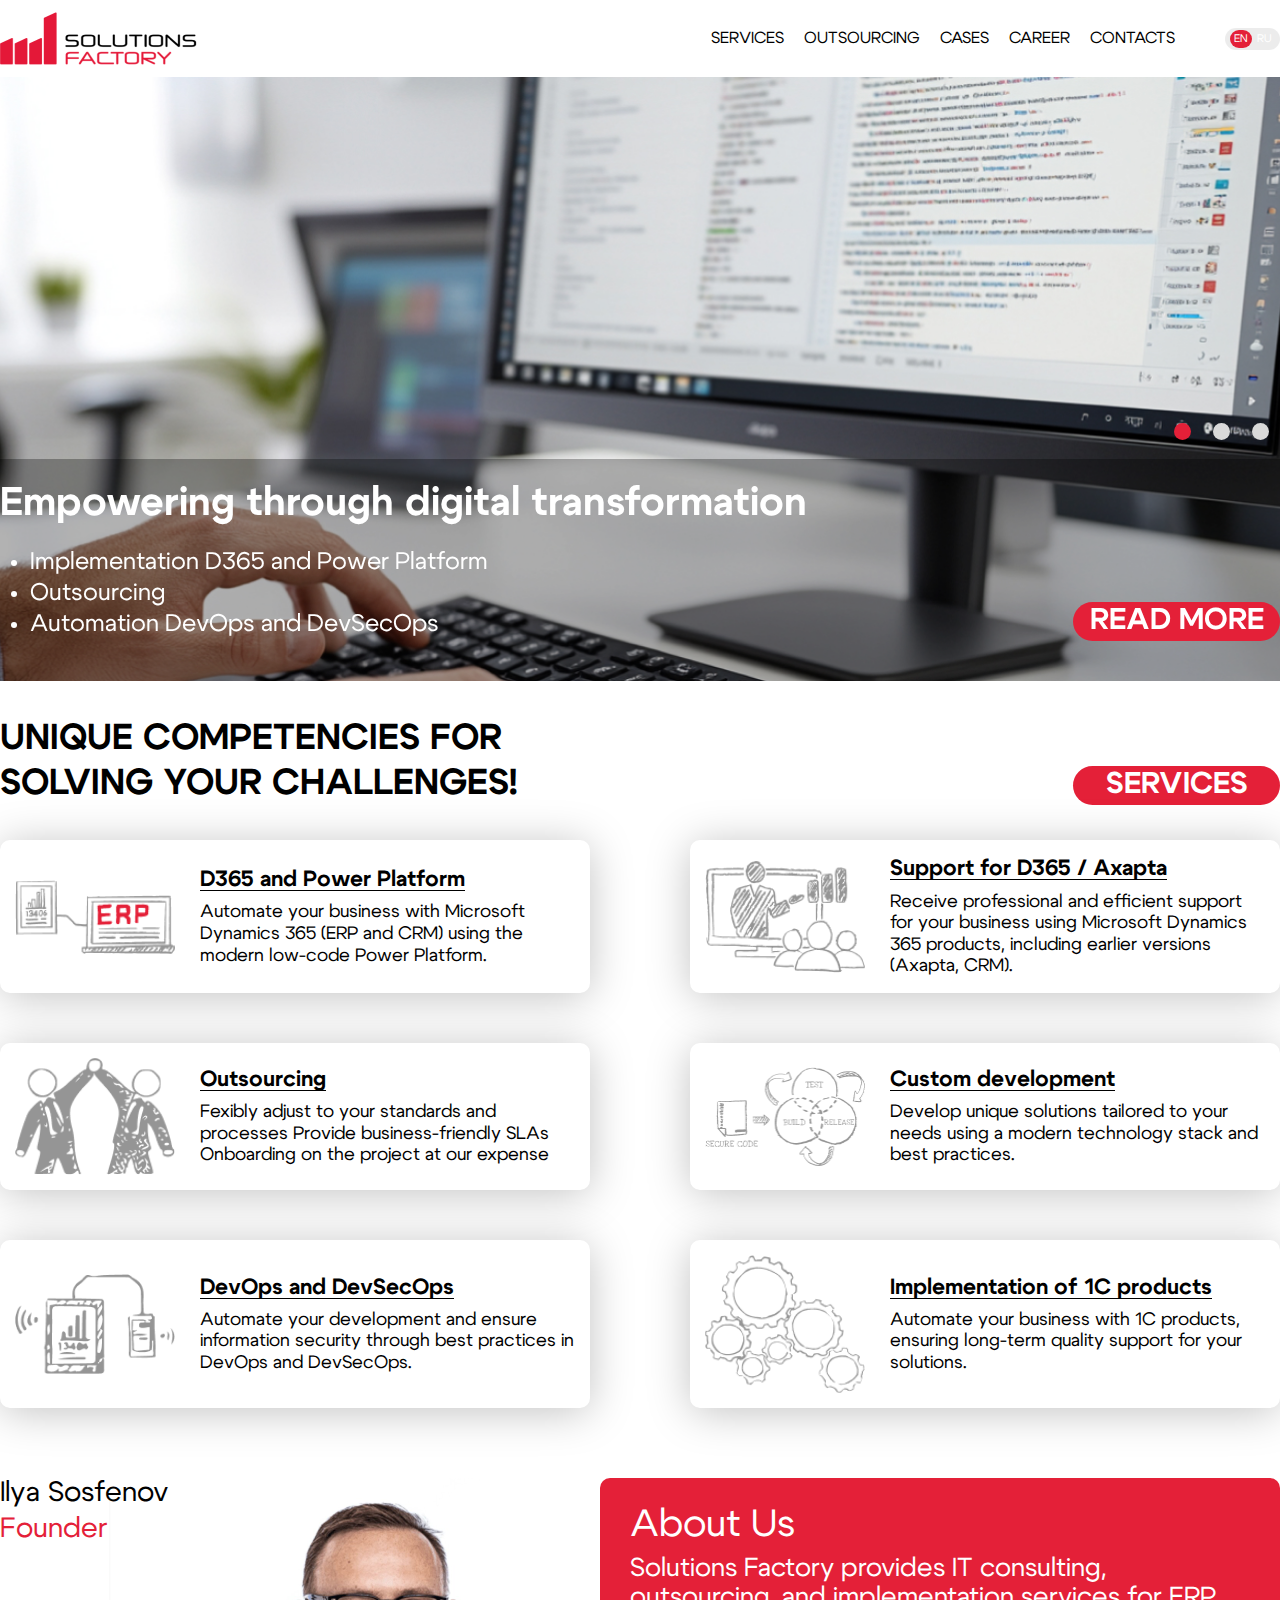
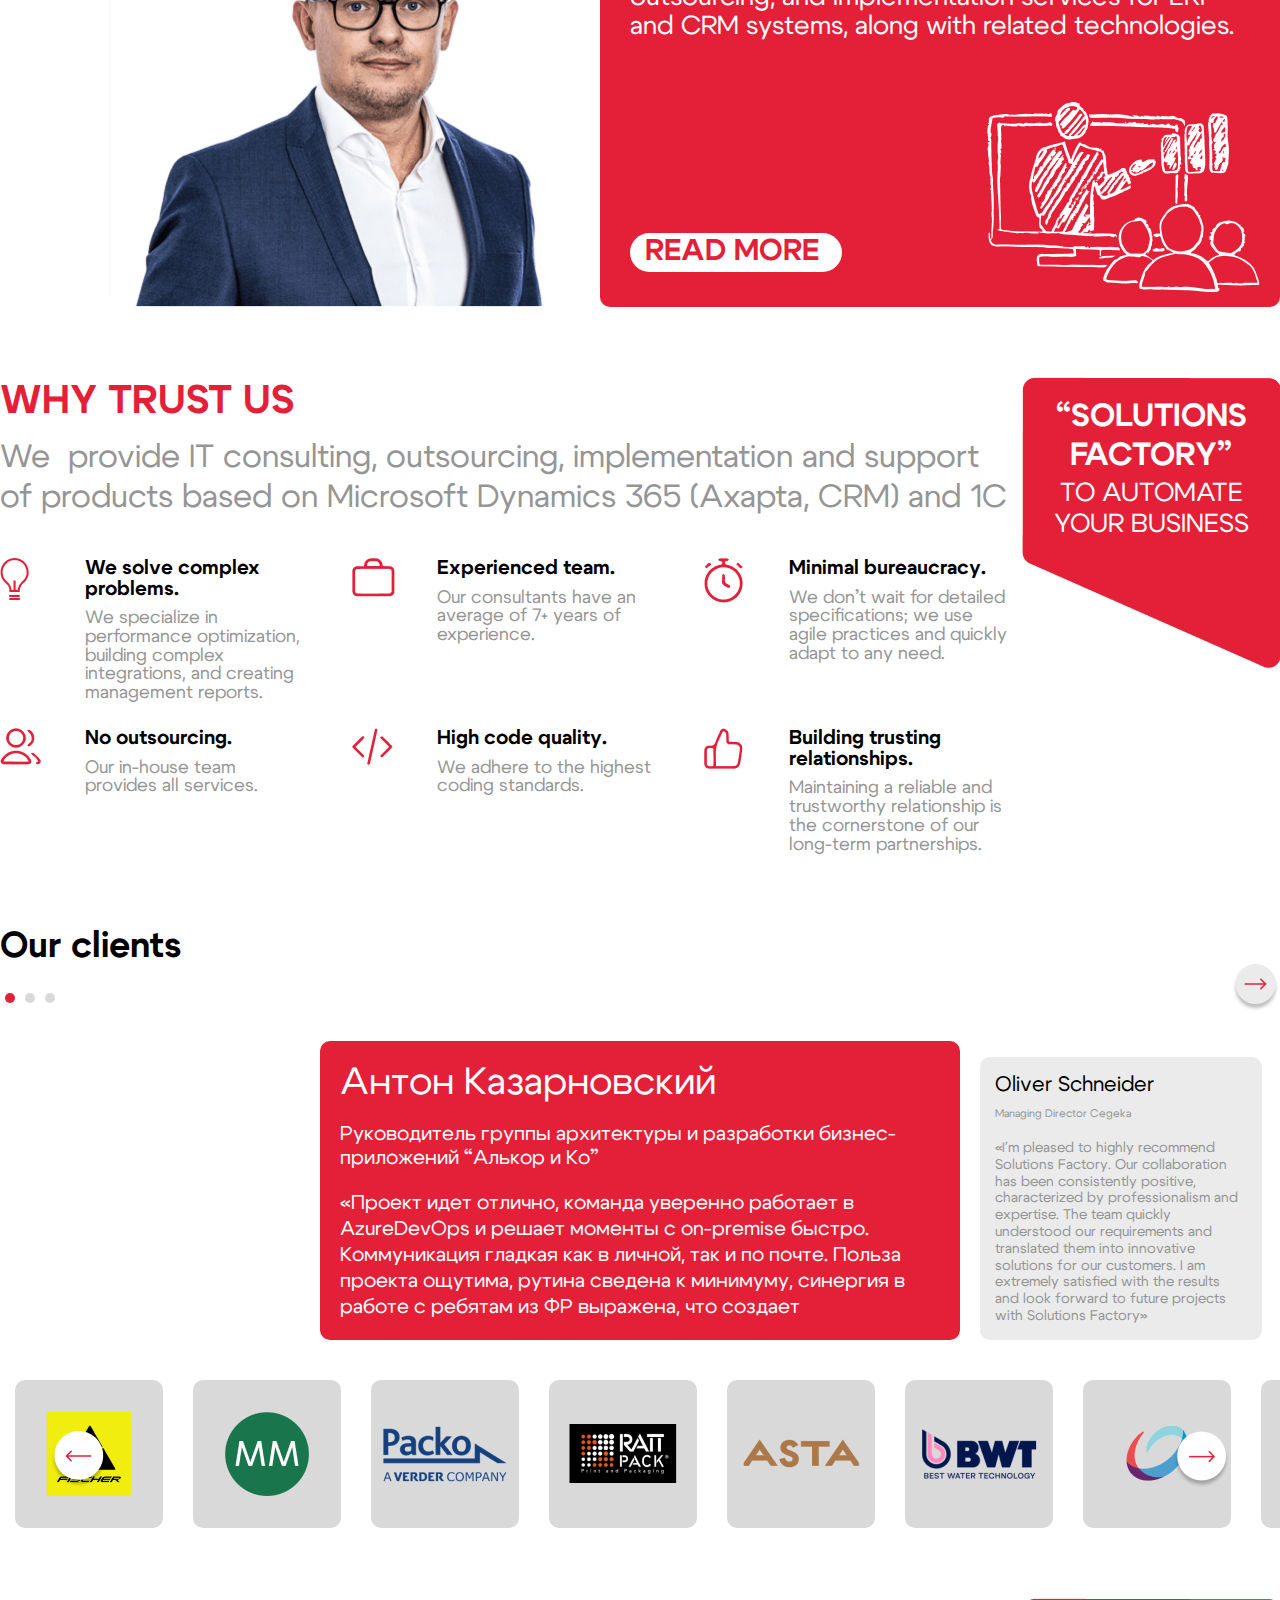
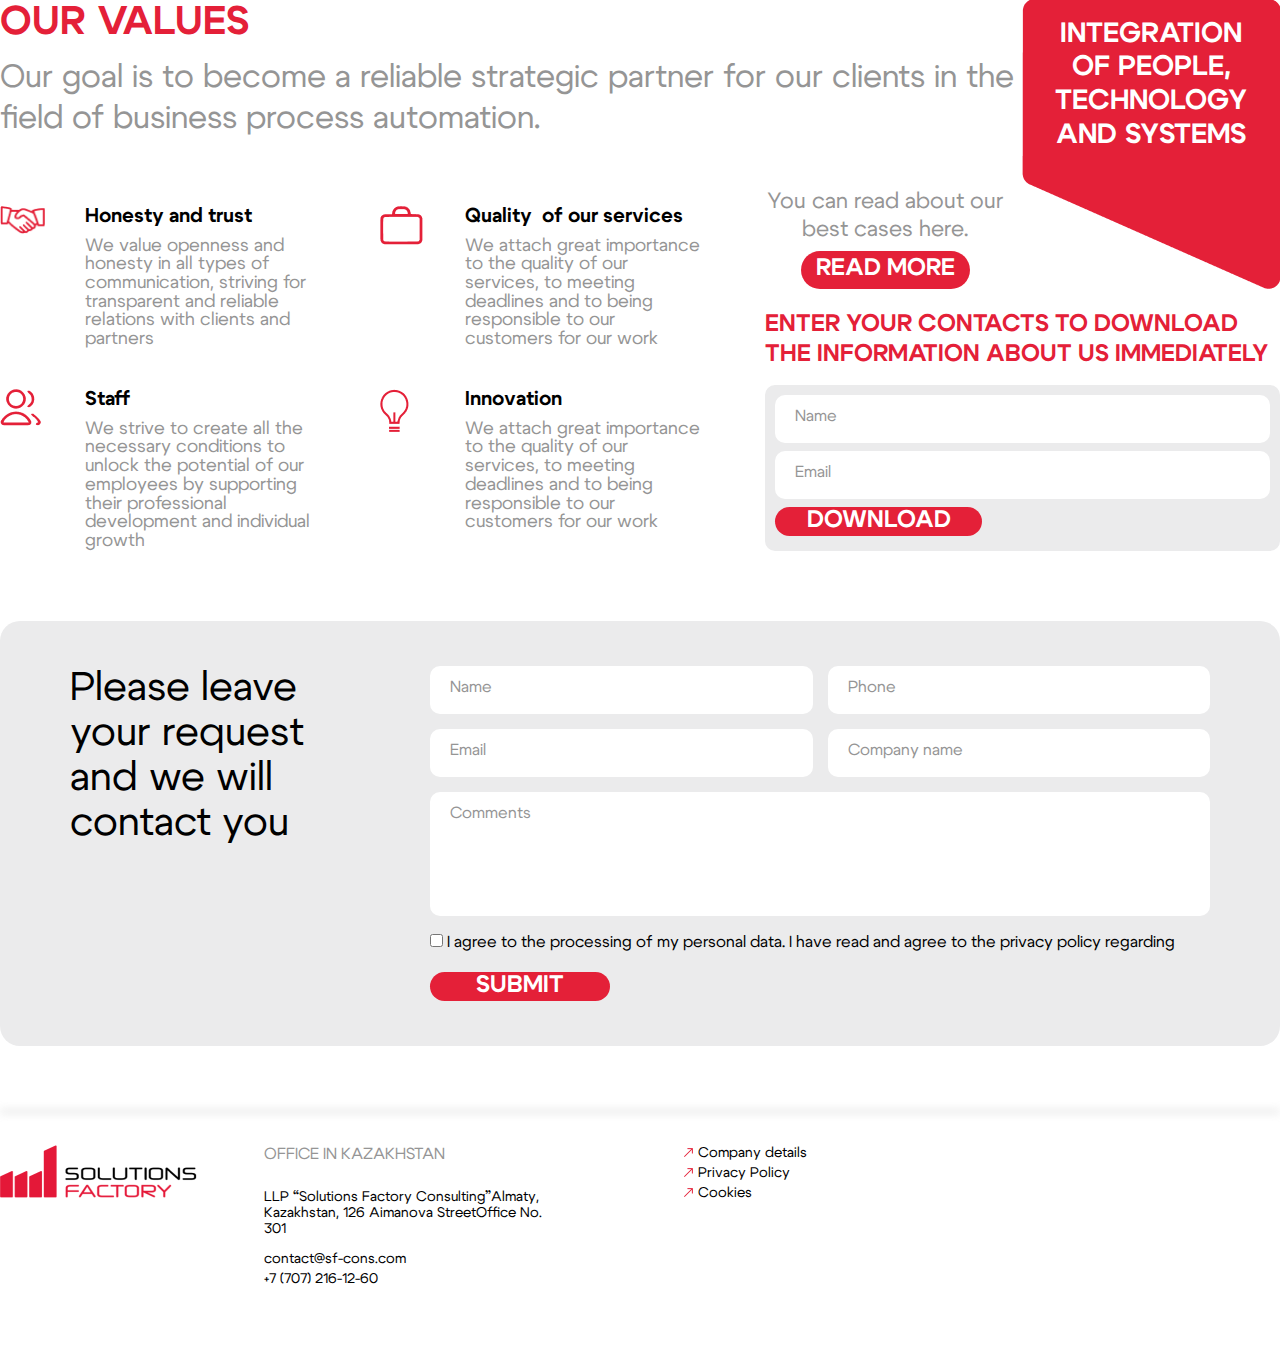
==== index.html @ 91780526 "desktop" ====
<!DOCTYPE html>
<html lang="en">
<head>
  <meta charset="UTF-8">
  <meta name="viewport" content="width=device-width, initial-scale=1.0">
  <link href="./assets/libs/swiper/swiper-bundle.min.css" rel="stylesheet">
  <link href="./assets/css/style.css" rel="stylesheet">
  <title>Solutions Factory</title>
</head>
<body>
  <header class="header">
    <div class="header__container container">
      <a href="index.html" class="header__logo">
        <img src="./assets/img/logo.png" alt="">
      </a>
      <div class="header__nav">
        <a href="services.html" class="header__nav-item">services</a>
        <a href="#" class="header__nav-item">outsourcing</a>
        <a href="cases.html" class="header__nav-item">cases</a>
        <a href="career.html" class="header__nav-item">career</a>
        <a href="contacts.html" class="header__nav-item">contacts</a>
        <div class="header__switcher">
          <a href="#" class="header__switcher-item header__switcher-item--active">en</a>
          <a href="#" class="header__switcher-item">ru</a>
        </div>
      </div>
    </div>
  </header>
  <main>
    <section class="hero">
      <div class="hero__dots-container container">
        <div class="hero__dots"></div>
      </div>
      <div class="hero__container">
        <div class="container">
          <div class="hero__slider">
            <div class="swiper-wrapper">
              <div class="hero__slide swiper-slide">
                <div class="hero__title">Empowering through digital transformation</div>
                <ul>
                  <li>Implementation D365 and Power Platform </li>
                  <li>Outsourcing</li>
                  <li>Automation DevOps and DevSecOps</li>
                </ul>
              </div>
              <div class="hero__slide swiper-slide">
                <div class="hero__title">Lorem ipsum dolor sit amet consectetur adipisicing elit. Harum, nostrum.</div>
                <ul>
                  <li>Lorem, ipsum.</li>
                  <li>Lorem, ipsum dolor.</li>
                </ul>
              </div>
              <div class="hero__slide swiper-slide">
                <div class="hero__title">Lorem ipsum dolor.</div>
                <ul>
                  <li>Lorem, ipsum.</li>
                  <li>Lorem, ipsum dolor.</li>
                </ul>
              </div>
            </div>
          </div>
          <a href="#" class="hero__btn btn">read more</a>
        </div>
      </div>
    </section>
    <section class="services-block container block">
      <div class="block-header">
        <h2 class="title">
          Unique competencies for <br>
          solving your challenges!
        </h2>
        <a href="#" class="services-btn btn">services</a>
      </div>
      <div class="services-items">
        <div class="services-item">
          <img src="./assets/img/s-1.png" alt="">
          <div class="services-item__group">
            <a href="#" class="services-item__link">D365 and Power Platform</a>
            <div class="services-item__desc">
              Automate your business with Microsoft Dynamics 365 (ERP and CRM) using the modern low-code Power Platform.
            </div>
          </div>
        </div>
        <div class="services-item">
          <img src="./assets/img/s-2.png" alt="">
          <div class="services-item__group">
            <a href="#" class="services-item__link">Support for D365 / Axapta</a>
            <div class="services-item__desc">
              Receive professional and efficient support for your business using Microsoft Dynamics 365 products,
              including earlier versions (Axapta, CRM).
            </div>
          </div>
        </div>
        <div class="services-item">
          <img src="./assets/img/s-3.png" alt="">
          <div class="services-item__group">
            <a href="#" class="services-item__link">Outsourcing</a>
            <div class="services-item__desc">
              Fexibly adjust to your standards and processes
              Provide business-friendly SLAs
              Onboarding on the project at our expense
            </div>
          </div>
        </div>
        <div class="services-item">
          <img src="./assets/img/s-4.png" alt="">
          <div class="services-item__group">
            <a href="#" class="services-item__link">Custom development</a>
            <div class="services-item__desc">
              Develop unique solutions tailored to your needs using a modern technology stack and best practices.
            </div>
          </div>
        </div>
        <div class="services-item">
          <img src="./assets/img/s-5.png" alt="">
          <div class="services-item__group">
            <a href="#" class="services-item__link">DevOps and DevSecOps</a>
            <div class="services-item__desc">
              Automate your development and ensure information security through best practices in DevOps and DevSecOps.
            </div>
          </div>
        </div>
        <div class="services-item">
          <img src="./assets/img/s-6.png" alt="">
          <div class="services-item__group">
            <a href="#" class="services-item__link">Implementation of 1C products</a>
            <div class="services-item__desc">
              Automate your business with 1C products, ensuring long-term quality support for your solutions.
            </div>
          </div>
        </div>
      </div>
    </section>
    <section class="about container block">
      <div class="about__founder">
        <div class="about__founder-info">
          <div class="about__founder-name">Ilya Sosfenov</div>
          <div class="about__founder-desc">Founder</div>
        </div>
        <img src="./assets/img/founder.png" alt="">
        <div class="about__founder-quote">
          "Our company is a place where we value the uniqueness of each employee and strive to create the most
          comfortable
          conditions for unlocking their potential. Our pursuit of excellence and innovation is the passion which
          inspires
          us every day."
        </div>
      </div>
      <div class="about__info">
        <div class="about__info-title">About Us</div>
        <div class="about__info-desc">
          Solutions Factory provides IT consulting, outsourcing, and implementation services for ERP and CRM systems,
          along with related technologies.
        </div>
        <div class="about__info-img-holder">
          <img src="./assets/img/about-icon.png" alt="">
        </div>
        <a href="#" class="about__btn btn btn--reverse">READ MORE </a>
      </div>
    </section>
    <section class="trust block container">
      <div class="trust__info">
        <h2 class="title">Why trust us</h2>
        <div class="desc">
          We  provide IT consulting, outsourcing, implementation and support of products based on Microsoft Dynamics 365
          (Axapta, CRM) and 1C
        </div>
        <div class="trust__items">
          <div class="trust__item">
            <div class="trust__item-img-holder">
              <img src="./assets/img/t-1.png" alt="">
            </div>
            <div class="trust__item-info">
              <div class="trust__item-title">We solve complex problems. </div>
              <div class="trust__item-desc">
                We specialize in performance optimization, building complex integrations, and creating management
                reports.
              </div>
            </div>
          </div>
          <div class="trust__item">
            <div class="trust__item-img-holder">
              <img src="./assets/img/t-2.png" alt="">
            </div>
            <div class="trust__item-info">
              <div class="trust__item-title">Experienced team.  </div>
              <div class="trust__item-desc">
                Our consultants have an average of 7+ years of experience.
              </div>
            </div>
          </div>
          <div class="trust__item">
            <div class="trust__item-img-holder">
              <img src="./assets/img/t-3.png" alt="">
            </div>
            <div class="trust__item-info">
              <div class="trust__item-title">Minimal bureaucracy.</div>
              <div class="trust__item-desc">
                We don’t wait for detailed specifications; we use agile practices and quickly adapt to any need.
              </div>
            </div>
          </div>
          <div class="trust__item">
            <div class="trust__item-img-holder">
              <img src="./assets/img/t-4.png" alt="">
            </div>
            <div class="trust__item-info">
              <div class="trust__item-title">No outsourcing. </div>
              <div class="trust__item-desc">
                Our in-house team provides all services.
              </div>
            </div>
          </div>
          <div class="trust__item">
            <div class="trust__item-img-holder">
              <img src="./assets/img/t-5.png" alt="">
            </div>
            <div class="trust__item-info">
              <div class="trust__item-title">High code quality. </div>
              <div class="trust__item-desc">
                We adhere to the highest coding standards.
              </div>
            </div>
          </div>
          <div class="trust__item">
            <div class="trust__item-img-holder">
              <img src="./assets/img/t-6.png" alt="">
            </div>
            <div class="trust__item-info">
              <div class="trust__item-title">Building trusting relationships.</div>
              <div class="trust__item-desc">
                Maintaining a reliable and trustworthy relationship is the cornerstone of our long-term partnerships.
              </div>
            </div>
          </div>
        </div>
      </div>
      <div class="title-label">
        <div class="title-label__title">
          “solutions <br> factory”
        </div>
        <div class="title-label__desc">
          to automate <br> your business
        </div>
      </div>
    </section>
    <section class="our-clients block">
      <div class="container">
        <div class="h2 title">Our clients</div>
        <div class="reviews__arrows reviews__arrows--reviews">
          <div class="reviews__arrow reviews__arrow--left"><img src="./assets/img/left.png" alt=""></div>
          <div class="reviews__arrow reviews__arrow--right"><img src="./assets/img/right.png" alt=""></div>
        </div>
        <div class="reviews__dots"></div>
        <div class="reviews">
          <div class="swiper-wrapper">
            <div class="reviews__slide swiper-slide">
              <div class="reviews__name">Антон Казарновский</div>
              <div class="reviews__post">
                Руководитель группы архитектуры и
                разработки бизнес-приложений
                “Алькор и Ко”
              </div>
              <div class="reviews__desc">
                «Проект идет отлично, команда уверенно работает в AzureDevOps и решает моменты с on-premise быстро.
                Коммуникация гладкая как в личной, так и по почте. Польза проекта ощутима, рутина сведена к минимуму,
                синергия в работе с ребятам из ФР выражена, что создает
              </div>
            </div>
            <div class="reviews__slide swiper-slide">
              <div class="reviews__name">Oliver Schneider</div>
              <div class="reviews__post">
                Managing Director Cegeka
              </div>
              <div class="reviews__desc">
                «I'm pleased to highly recommend Solutions Factory. Our collaboration has been consistently positive,
                characterized by professionalism and expertise. The team quickly understood our requirements and
                translated
                them into innovative solutions for our customers. I am extremely satisfied with the results and look
                forward
                to future projects with Solutions Factory»
              </div>
            </div>
            <div class="reviews__slide swiper-slide">
              <div class="reviews__name">Isfried Janetschek</div>
              <div class="reviews__post">
                CEO Mesify
              </div>
              <div class="reviews__desc">
                «We chose SF for our D365 project due to their excellent past performance. The team provided reliable,
                flexible, and skilled support, delivering solid solutions. We plan to continue our collaboration and
                highly
                recommend SF to others.»
              </div>
            </div>
          </div>
        </div>
      </div>
      <div class="logo-slides">
        <a href="#" class="logo-left"><img src="./assets/img/left-w.png" alt=""></a>
        <a href="#" class="logo-right"><img src="./assets/img/right-w.png" alt=""></a>
        <div class="swiper-wrapper">
          <div class="logo-slide swiper-slide">
            <img src="./assets/img/l-1.png" alt="">
          </div>
          <div class="logo-slide swiper-slide">
            <img src="./assets/img/l-2.png" alt="">
          </div>
          <div class="logo-slide swiper-slide">
            <img src="./assets/img/l-3.png" alt="">
          </div>
          <div class="logo-slide swiper-slide">
            <img src="./assets/img/l-4.png" alt="">
          </div>
          <div class="logo-slide swiper-slide">
            <img src="./assets/img/l-5.png" alt="">
          </div>
          <div class="logo-slide swiper-slide">
            <img src="./assets/img/l-6.png" alt="">
          </div>
          <div class="logo-slide swiper-slide">
            <img src="./assets/img/l-7.png" alt="">
          </div>
          <div class="logo-slide swiper-slide">
            <img src="./assets/img/l-1.png" alt="">
          </div>
          <div class="logo-slide swiper-slide">
            <img src="./assets/img/l-2.png" alt="">
          </div>
          <div class="logo-slide swiper-slide">
            <img src="./assets/img/l-3.png" alt="">
          </div>
          <div class="logo-slide swiper-slide">
            <img src="./assets/img/l-4.png" alt="">
          </div>
          <div class="logo-slide swiper-slide">
            <img src="./assets/img/l-5.png" alt="">
          </div>
          <div class="logo-slide swiper-slide">
            <img src="./assets/img/l-6.png" alt="">
          </div>
          <div class="logo-slide swiper-slide">
            <img src="./assets/img/l-7.png" alt="">
          </div>
        </div>
      </div>
    </section>
    <section class="values block container">
      <div class="title-label">
        <div class="title-label__title">
          Integration <br> of People, <br> Technology <br> and Systems
        </div>

      </div>
      <h2 class="title">Our values</h2>
      <div class="desc">
        Our goal is to become a reliable strategic partner for our clients in the field of business process automation.
      </div>
      <div class="values__container">
        <div class="values__items">
          <div class="values__item">
            <div class="values__item-img-holder">
              <img src="./assets/img/v-1.png" alt="">
            </div>
            <div class="values__item-info">
              <div class="values__item-title">Honesty and trust</div>
              <div class="values__item-desc">
                We value openness and honesty in all types of communication, striving for transparent and reliable
                relations
                with clients and partners
              </div>
            </div>
          </div>
          <div class="values__item">
            <div class="values__item-img-holder">
              <img src="./assets/img/v-2.png" alt="">
            </div>
            <div class="values__item-info">
              <div class="values__item-title">Quality  of our services</div>
              <div class="values__item-desc">
                We attach great importance to the quality of our services, to meeting deadlines and to being responsible
                to
                our customers for our work
              </div>
            </div>
          </div>
          <div class="values__item">
            <div class="values__item-img-holder">
              <img src="./assets/img/v-3.png" alt="">
            </div>
            <div class="values__item-info">
              <div class="values__item-title">Staff</div>
              <div class="values__item-desc">
                We strive to create all the necessary conditions to unlock the potential of our employees by supporting
                their professional development and individual growth
              </div>
            </div>
          </div>
          <div class="values__item">
            <div class="values__item-img-holder">
              <img src="./assets/img/v-4.png" alt="">
            </div>
            <div class="values__item-info">
              <div class="values__item-title">Innovation</div>
              <div class="values__item-desc">
                We attach great importance to the quality of our services, to meeting deadlines and to being responsible
                to
                our customers for our work
              </div>
            </div>
          </div>
        </div>
        <form class="values__form">
          <div class="values__form-label-container">
            <div class="values__form-label">
              You can read about
              our best cases here.
            </div>
            <a href="#" class="values__form-btn btn">read more</a>
          </div>
          <div class="values__form-title">
            Enter your contacts to download the information about us immediately
          </div>
          <div class="values__form-container">
            <div class="input-group">
              <input type="text" placeholder="Name">
            </div>
            <div class="input-group">
              <input type="text" placeholder="Email">
            </div>
            <input type="submit" value="download" class="values__form-submit btn">
          </div>
        </form>
      </div>
    </section>
    <section class="request block container">
      <div class="request__container">
        <h2 class="title">
          Please leave your request and we will contact you
        </h2>
        <form class="request__form">
          <div class="row">
            <div class="input-group">
              <input type="text" placeholder="Name">
            </div>
            <div class="input-group">
              <input type="text" placeholder="Phone">
            </div>
          </div>
          <div class="row">
            <div class="input-group">
              <input type="text" placeholder="Email">
            </div>
            <div class="input-group">
              <input type="text" placeholder="Company name">
            </div>
          </div>
          <textarea placeholder="Comments"></textarea>
          <div class="input-check">
            <input type="checkbox" id="agree" name="agree" />
            <label for="agree">
              I agree to the processing of my personal data. I have read and agree to the privacy policy regarding
            </label>
          </div>
          <input type="submit" class="request__form-submit btn" value="submit">
        </form>
      </div>
    </section>
  </main>
  <footer class="footer">
    <div class="footer__line"></div>
    <div class="footer__container container">
      <a href="#" class="footer__logo"><img src="./assets/img/logo.png" alt=""></a>
      <div class="footer__group">
        <div class="footer__title">OFFICE IN KAZAKHSTAN</div>
        <div class="footer__desc">
          LLP “Solutions Factory Consulting”Almaty, Kazakhstan, 126 Aimanova StreetOffice No. 301
        </div>
        <div class="footer__info">
          <a href="mailto:contact@sf-cons.com">contact@sf-cons.com</a>
          <a href="tel:+77072161260">+7 (707) 216-12-60 </a>
        </div>
      </div>
      <div class="footer__nav">
        <a href="#">Company details</a>
        <a href="#">Privacy Policy</a>
        <a href="#">Cookies</a>
      </div>
    </div>
  </footer>

  <script src="./assets/libs/jquery-3.7.1.min.js"></script>
  <script src="./assets/libs/swiper/swiper-bundle.min.js"></script>
  <script src="./index.js"></script>
</body>
</html>
---- assets/css/style.css ----
@font-face {
  font-family: "Cygre";
  src: url("../fonts/Cygre-Regular.ttf") format("truetype");
  font-weight: 400;
}
@font-face {
  font-family: "Cygre";
  src: url("../fonts/Cygre-Bold.ttf") format("truetype");
  font-weight: 600;
}
/* Reset and base styles  */
* {
  padding: 0px;
  margin: 0px;
  border: none;
}

*,
*::before,
*::after {
  box-sizing: border-box;
}

/* Links */
a,
a:link,
a:visited {
  text-decoration: none;
}

a:hover {
  text-decoration: none;
}

/* Common */
h1,
h2,
h3,
h4,
h5,
h6,
p {
  font-size: inherit;
  font-weight: inherit;
}

ul,
ul li {
  list-style: none;
}

img {
  vertical-align: top;
}

img,
svg {
  max-width: 100%;
  height: auto;
}

/* Form */
input,
textarea,
button,
select {
  font-family: inherit;
  font-size: inherit;
  color: inherit;
  background-color: transparent;
}

input[type=number]::-webkit-inner-spin-button,
input[type=number]::-webkit-outer-spin-button {
  -webkit-appearance: none;
  margin: 0;
}

input::-ms-clear {
  display: none;
}

button,
input[type=submit] {
  display: inline-block;
  box-shadow: none;
  cursor: pointer;
}

input:focus,
input:active,
button:focus,
button:active {
  outline: none;
}

button::-moz-focus-inner {
  padding: 0;
  border: 0;
}

.container {
  max-width: 1324px;
  width: 100%;
  margin: 0 auto;
}

body {
  overflow-x: hidden;
  font-family: "Cygre", sans-serif;
  font-weight: 400;
  font-style: normal;
  font-weight: normal;
  color: #000;
  font-size: 16px;
  background: #fff;
  line-height: 1.2;
}

.header {
  position: fixed;
  z-index: 99;
  width: 100%;
  left: 0;
  top: 0;
  padding: 12px 0;
  background: #fff;
}
.header__container {
  display: flex;
  align-items: center;
  justify-content: space-between;
  gap: 30px;
}
.header__nav {
  display: flex;
  align-items: center;
  gap: 20px;
}
.header__nav-item {
  transition: 200ms ease all;
  color: #000;
  text-transform: uppercase;
}
.header__nav-item:hover {
  color: #e42038;
}
.header__nav-item--active {
  color: #e42038;
}
.header__switcher {
  background: rgba(217, 217, 217, 0.5);
  width: 55px;
  height: 22px;
  min-width: 55px;
  border-radius: 30px;
  padding: 2px 5px;
  display: flex;
  justify-content: space-between;
  align-items: center;
  margin-left: 30px;
}
.header__switcher-item {
  color: #fff;
  font-size: 11px;
  text-transform: uppercase;
  width: 22px;
  height: 18px;
  display: flex;
  align-items: center;
  justify-content: center;
  border-radius: 30px;
  transition: 200ms ease all;
}
.header__switcher-item--active {
  background: #e42038;
}

.hero {
  min-height: 604px;
  margin-top: 77px;
  background: url("../img/hero-img.jpg") no-repeat;
  background-position: bottom;
  background-size: cover;
  display: flex;
  flex-direction: column;
  justify-content: flex-end;
}
.hero--services {
  background: url("../img/services-hero.jpg") no-repeat;
  background-position: center;
  background-size: cover;
}
.hero--cases {
  background: url("../img/cases-hero.jpg") no-repeat;
  background-position: center;
  background-size: cover;
}
.hero--career {
  background: url("../img/career-hero.jpg") no-repeat;
  background-position: center;
  background-size: cover;
}
.hero--contacts {
  background: url("../img/contacts-hero.jpg") no-repeat;
  background-position: center;
  background-size: cover;
}
.hero__container {
  background: rgba(0, 0, 0, 0.3);
  padding: 20px 0 40px;
  color: #fff;
}
.hero__container .container {
  position: relative;
}
.hero__container .container .hero__btn {
  position: absolute;
  right: 0;
  bottom: 0;
  z-index: 2;
}
.hero__slider {
  overflow: hidden;
  color: #fff;
}
.hero__slider ul {
  line-height: 130%;
  font-size: 24px;
  padding-left: 30px;
}
.hero__slider ul li {
  list-style: disc;
}
.hero__title {
  font-size: 40px;
  font-weight: 600;
  padding-bottom: 20px;
}
.hero__dots-container {
  text-align: right;
  padding-bottom: 14px;
}
.hero__dots-container .swiper-pagination-bullet {
  width: 17px;
  height: 17px;
  opacity: 1;
  margin: 0 11px !important;
  background: #d9d9d9;
}
.hero__dots-container .swiper-pagination-bullet-active {
  background: #e42038;
}

.btn {
  display: inline-flex;
  align-items: center;
  justify-content: center;
  font-size: 30px;
  font-weight: 600;
  text-transform: uppercase;
  color: #fff;
  text-decoration: none;
  transition: 200ms ease all;
  background: #e42038;
  border-radius: 100px;
  padding: 0 15px 3px 15px;
  min-width: 207px;
}
.btn:hover {
  background: #aa2938;
}
.btn--reverse {
  background: #fff;
  color: #e42038;
}
.btn--reverse:hover {
  background: #aa2938;
  color: #fff;
}

.block {
  padding-top: 35px;
  padding-bottom: 35px;
}

.block-header {
  display: flex;
  align-items: flex-end;
  justify-content: space-between;
  gap: 30px;
}

.title {
  font-size: 36px;
  font-weight: 600;
  text-transform: uppercase;
  line-height: 124%;
}

.services-items {
  margin-top: 35px;
  display: grid;
  grid-template-columns: repeat(2, 1fr);
  grid-column-gap: 100px;
  grid-row-gap: 50px;
}

.services-item {
  display: flex;
  align-items: center;
  justify-content: space-between;
  gap: 25px;
  background: #fff;
  border-radius: 10px;
  box-shadow: 0px 4px 43.5px -1px rgba(0, 0, 0, 0.25);
  padding: 15px;
}
.services-item img {
  width: 100%;
  max-width: 160px;
}
.services-item__link {
  text-decoration: none;
  color: #000;
  font-size: 22px;
  font-weight: 600;
  transition: 200ms ease all;
  border-bottom: 1px solid #000;
}
.services-item__link:hover {
  border-color: transparent;
}
.services-item__desc {
  font-size: 18px;
  line-height: 120%;
  padding-top: 10px;
}

.about {
  display: flex;
  justify-content: space-between;
  gap: 50px;
}
.about__founder {
  position: relative;
  width: 43%;
}
.about__founder-info {
  position: absolute;
  z-index: 2;
  left: 0;
  top: 0;
}
.about__founder-name {
  font-size: 28px;
  line-height: 111%;
  padding-bottom: 4px;
}
.about__founder-desc {
  font-size: 28px;
  line-height: 111%;
  color: #e42038;
}
.about__founder img {
  display: block;
  margin: 0 0 0 auto;
}
.about__founder-quote {
  position: absolute;
  padding: 20px 20px 30px;
  max-width: 276px;
  width: 100%;
  background: #ebebec;
  border-radius: 10px;
  font-size: 20px;
  color: #959595;
  line-height: 115%;
  bottom: -20px;
  left: 0;
  transition: 400ms ease all;
  opacity: 0;
}
.about__founder:hover .about__founder-quote {
  opacity: 1;
}
.about__info {
  position: relative;
  flex: 1;
  border-radius: 10px;
  background: #e42038;
  color: #fff;
  padding: 25px 30px 15px;
}
.about__info-title {
  font-size: 38px;
  padding-bottom: 5px;
}
.about__info-desc {
  font-size: 26px;
  line-height: 111%;
}
.about__info img {
  position: absolute;
  right: 20px;
  bottom: 15px;
}
.about__btn {
  position: absolute;
  left: 30px;
  bottom: 35px;
}

.trust {
  position: relative;
}
.trust__info {
  max-width: 79%;
}
.trust .title {
  color: #e42038;
  text-transform: uppercase;
  font-weight: 600;
  font-size: 40px;
  padding-bottom: 10px;
}
.trust .desc {
  color: #959595;
  font-size: 32px;
  line-height: 126%;
}
.trust__items {
  margin-top: 40px;
  display: grid;
  grid-template-columns: repeat(3, 1fr);
  grid-column-gap: 45px;
  grid-row-gap: 25px;
}
.trust__item {
  display: flex;
  align-items: flex-start;
  gap: 40px;
}
.trust__item-img-holder {
  width: 45px;
  min-width: 45px;
}
.trust__item-title {
  font-size: 20px;
  font-weight: 600;
  padding-bottom: 10px;
  line-height: 104%;
}
.trust__item-desc {
  color: #959595;
  font-size: 18px;
  line-height: 104%;
}
.trust .title-label {
  position: absolute;
  right: 0;
  top: 35px;
}

.title-label {
  width: 258px;
  height: 296px;
  background: url("../img/label.png") no-repeat;
  padding: 20px;
  text-align: center;
  color: #fff;
  text-transform: uppercase;
}
.title-label__title {
  font-size: 32px;
  font-weight: 600;
  padding-bottom: 4px;
}
.title-label__desc {
  font-size: 26px;
}

.our-clients .container {
  position: relative;
}
.our-clients .title {
  text-transform: none;
}
.our-clients .swiper-button-disabled {
  display: none;
}

.reviews {
  overflow: hidden;
  margin-top: 33px;
  position: relative;
}
.reviews .swiper-button-disabled {
  display: none;
}
.reviews__arrows {
  display: flex;
  gap: 10px;
  align-items: center;
  position: absolute;
  right: 0;
  top: 40px;
  z-index: 2;
}
.reviews__arrow {
  cursor: pointer;
}
.reviews__dots {
  margin-top: 20px;
}
.reviews__dots .swiper-pagination-bullet {
  width: 10px;
  height: 10px;
  opacity: 1;
  margin: 0 5px !important;
  background: #d9d9d9;
}
.reviews__dots .swiper-pagination-bullet-active {
  background: #e42038;
}
.reviews__slide {
  width: 22%;
  margin: 0 10px;
  padding: 15px;
  border-radius: 10px;
  background: #ebebec;
}
.reviews__name {
  font-size: 21px;
  padding-bottom: 10px;
}
.reviews__post {
  color: #959595;
  font-size: 11px;
  padding-bottom: 20px;
}
.reviews__desc {
  font-size: 14px;
  color: #959595;
}
.reviews .swiper-slide-active {
  background: #e42038;
  padding: 20px;
  width: 50%;
}
.reviews .swiper-slide-active .reviews__name {
  color: #fff;
  font-size: 38px;
  padding-bottom: 15px;
}
.reviews .swiper-slide-active .reviews__post {
  color: #fff;
  font-size: 20px;
}
.reviews .swiper-slide-active .reviews__desc {
  font-size: 20px;
  line-height: 130%;
  color: #fff;
}
.reviews .swiper-wrapper {
  align-items: flex-end;
}

.logo-slides {
  padding-top: 40px;
  position: relative;
}
.logo-slides .logo-slide {
  width: 148px;
  height: 148px;
  margin: 0 15px;
  display: flex;
  align-items: center;
  justify-content: center;
  background: #d9d9d9;
  border-radius: 10px;
}
.logo-slides .logo-slide img {
  max-width: 100%;
}
.logo-slides .logo-left {
  position: absolute;
  z-index: 3;
  left: 50px;
  top: calc(63% - 27px);
}
.logo-slides .logo-right {
  position: absolute;
  z-index: 3;
  right: 50px;
  top: calc(63% - 27px);
}

.values {
  position: relative;
}
.values .title {
  color: #e42038;
  text-transform: uppercase;
  font-weight: 600;
  font-size: 40px;
  padding-bottom: 10px;
}
.values .desc {
  color: #959595;
  font-size: 32px;
  line-height: 126%;
  max-width: 1050px;
}
.values .title-label {
  position: absolute;
  right: 0;
  top: 35px;
}
.values .title-label__title {
  font-size: 28px;
}
.values__container {
  display: flex;
  align-items: flex-end;
  gap: 65px;
  margin-top: 50px;
}
.values__form {
  min-width: 515px;
  width: 515px;
}
.values__form-label {
  color: #959595;
  font-size: 22px;
  line-height: 126%;
}
.values__form-label-container {
  max-width: 240px;
  text-align: center;
}
.values__form-btn {
  font-size: 24px;
  min-width: auto;
  margin-top: 8px;
  padding-top: 3px;
  padding-bottom: 6px;
}
.values__form-title {
  font-size: 24px;
  text-transform: uppercase;
  color: #e42038;
  line-height: 126%;
  font-weight: 600;
  margin-top: 20px;
}
.values__form-container {
  margin-top: 15px;
  background: #ebebec;
  border-radius: 10px;
  padding: 10px 10px 15px;
}
.values__form .input-group {
  margin-bottom: 8px;
}
.values__form-submit {
  cursor: pointer;
  font-size: 24px;
}
.values__items {
  flex: 1;
  display: grid;
  grid-template-columns: repeat(2, 1fr);
  grid-column-gap: 60px;
  grid-row-gap: 40px;
}
.values__item {
  display: flex;
  align-items: flex-start;
  gap: 40px;
}
.values__item-img-holder {
  width: 45px;
  min-width: 45px;
}
.values__item-title {
  font-size: 20px;
  font-weight: 600;
  padding-bottom: 10px;
  line-height: 104%;
}
.values__item-desc {
  color: #959595;
  font-size: 18px;
  line-height: 104%;
}

.input-group input {
  width: 100%;
  font-family: "Cygre", sans-serif;
  font-weight: 400;
  background: #fff;
  font-size: 16px;
  color: #000;
  padding: 13px 20px 18px;
  border-radius: 10px;
}
.input-group input::-moz-placeholder {
  color: #959595;
  font-size: 16px;
}
.input-group input::placeholder {
  color: #959595;
  font-size: 16px;
}

.request__container {
  display: flex;
  align-items: flex-start;
  justify-content: space-between;
  padding: 45px 70px;
  background: #ebebec;
  border-radius: 20px;
  gap: 120px;
}
.request .title {
  font-size: 40px;
  text-transform: none;
  line-height: 113%;
  font-weight: 400;
  max-width: 240px;
}
.request__form {
  flex: 1;
}
.request__form .row {
  display: grid;
  grid-template-columns: repeat(2, 1fr);
  gap: 15px;
  margin-bottom: 15px;
}
.request__form textarea {
  width: 100%;
  font-family: "Cygre", sans-serif;
  font-weight: 400;
  background: #fff;
  font-size: 16px;
  color: #000;
  padding: 13px 20px 18px;
  border-radius: 10px;
  resize: none;
  min-height: 124px;
  outline: none;
}
.request__form textarea::-moz-placeholder {
  color: #959595;
  font-size: 16px;
}
.request__form textarea::placeholder {
  color: #959595;
  font-size: 16px;
}
.request__form .input-check {
  margin-top: 12px;
}
.request__form .input-check label {
  font-size: 16px;
}
.request__form-submit {
  margin-top: 20px;
  cursor: pointer;
  font-size: 24px;
  min-width: 180px;
}

.footer {
  padding-top: 30px;
  padding-bottom: 80px;
}
.footer__line {
  width: 100%;
  height: 1px;
  background: #959595;
  margin-bottom: 33px;
  filter: blur(4px);
}
.footer__container {
  display: flex;
  align-items: flex-start;
}
.footer__logo {
  margin-right: 67px;
}
.footer__group {
  max-width: 300px;
  margin-right: 120px;
}
.footer__title {
  color: #959595;
  text-transform: uppercase;
  padding-bottom: 25px;
}
.footer__desc {
  font-size: 14px;
  line-height: 115%;
}
.footer__info {
  display: flex;
  flex-direction: column;
  align-items: flex-start;
  gap: 4px;
  margin-top: 13px;
}
.footer__info a {
  font-size: 14px;
  color: #000;
  text-decoration: none;
}
.footer__nav {
  display: flex;
  flex-direction: column;
  align-items: flex-start;
  gap: 3px;
}
.footer__nav a {
  font-size: 14px;
  text-decoration: none;
  color: #000;
  display: inline-flex;
  align-items: center;
  gap: 5px;
  transition: 200ms ease all;
}
.footer__nav a:hover {
  color: #e42038;
}
.footer__nav a::before {
  content: url("../img/nav-arrow.png");
}

.cases-items {
  margin-top: 35px;
  display: grid;
  grid-template-columns: repeat(2, 1fr);
  grid-column-gap: 100px;
  grid-row-gap: 50px;
}

.cases-item {
  background: #fff;
  border-radius: 10px;
  box-shadow: 0px 4px 43.5px -1px rgba(0, 0, 0, 0.25);
  padding: 25px 30px 30px;
}
.cases-item__title {
  font-size: 32px;
  line-height: 107%;
  padding-bottom: 20px;
}
.cases-item__desc {
  color: #959595;
  line-height: 115%;
  padding-bottom: 30px;
}
.cases-item__more {
  color: #e42038;
  text-decoration: none;
  transition: 200ms ease all;
  border-bottom: 1px solid #e42038;
}
.cases-item__more:hover {
  border-color: transparent;
}

.career-feauters .title {
  color: #e42038;
  text-transform: uppercase;
  font-weight: 600;
  font-size: 40px;
  padding-bottom: 10px;
}
.career-feauters .desc {
  color: #959595;
  font-size: 32px;
  line-height: 126%;
}

.about-company__container {
  padding: 50px 40px 80px;
  background: #fff;
  border-radius: 10px;
  box-shadow: 0px 4px 43.5px -1px rgba(0, 0, 0, 0.25);
}
.about-company__container .title {
  color: #e42038;
  text-transform: none;
  font-weight: 600;
  font-size: 40px;
  padding-bottom: 50px;
  text-align: center;
}
.about-company__items {
  display: grid;
  grid-template-columns: repeat(2, 1fr);
  grid-column-gap: 50px;
  grid-row-gap: 40px;
}
.about-company__item-title {
  text-align: center;
  font-size: 40px;
  font-weight: 600;
  padding-bottom: 38px;
}
.about-company__item-desc {
  color: #959595;
  font-size: 32px;
  line-height: 107%;
}
.about-company__item--img {
  padding: 40px;
  display: flex;
  align-items: center;
  justify-content: center;
}
.about-company__item--img img {
  max-width: 100%;
}

.career-looking__header {
  display: flex;
  align-items: center;
  justify-content: space-between;
  margin-bottom: 15px;
}
.career-looking__header .title {
  text-transform: none;
  font-weight: 400;
  font-size: 40px;
}
.career-looking__header .reviews__arrows {
  position: static;
}

.career-slider {
  overflow: hidden;
  margin-top: 80px;
}

.career-slide {
  padding: 45px 50px 55px;
  border-radius: 20px;
  border: 1px solid #000;
  position: relative;
}
.career-slide__title {
  font-size: 38px;
  padding-bottom: 60px;
}
.career-slide__btn {
  font-size: 26px;
  min-width: 184px;
  position: absolute;
  z-index: 2;
  right: 50px;
  bottom: 55px;
}

.career-grid {
  display: grid;
  grid-template-columns: repeat(2, 1fr);
  grid-column-gap: 75px;
  grid-row-gap: 30px;
  padding-right: 20%;
}

.career-item__title {
  font-size: 26px;
  font-weight: 600;
  padding-bottom: 28px;
}

.career-item__desc {
  color: #959595;
  font-size: 20px;
  line-height: 107%;
}

.career-dots .swiper-pagination-bullet {
  width: 10px;
  height: 10px;
  opacity: 1;
  margin: 0 5px !important;
  background: #d9d9d9;
}
.career-dots .swiper-pagination-bullet-active {
  background: #e42038;
}

.contacts__block {
  padding: 25px 25px 32px;
  border-radius: 10px;
  background: #fff;
  box-shadow: 0px 4px 43.5px -1px rgba(0, 0, 0, 0.25);
  display: flex;
}
.contacts__group {
  width: 50%;
  display: flex;
  flex-direction: column;
  justify-content: space-between;
  gap: 30px;
}
.contacts__group:first-child {
  padding-right: 40px;
  border-right: 1px solid #000;
}
.contacts__group:last-child {
  padding-left: 40px;
}
.contacts__title {
  font-size: 32px;
  color: #959595;
  padding-bottom: 6px;
}
.contacts__desc {
  font-size: 16px;
  line-height: 107%;
}
.contacts__address {
  font-size: 30px;
  line-height: 107%;
  max-width: 440px;
}
.contacts__footer {
  display: flex;
  align-items: flex-end;
  justify-content: space-around;
  gap: 30px;
}
.contacts__footer-group {
  display: flex;
  flex-direction: column;
  align-items: flex-end;
  gap: 4px;
}
.contacts__footer-group a {
  color: #000;
  text-decoration: none;
  font-size: 28px;
}
.contacts__btn {
  font-size: 24px;
  padding-top: 6px;
  padding-bottom: 10px;
}/*# sourceMappingURL=style.css.map */
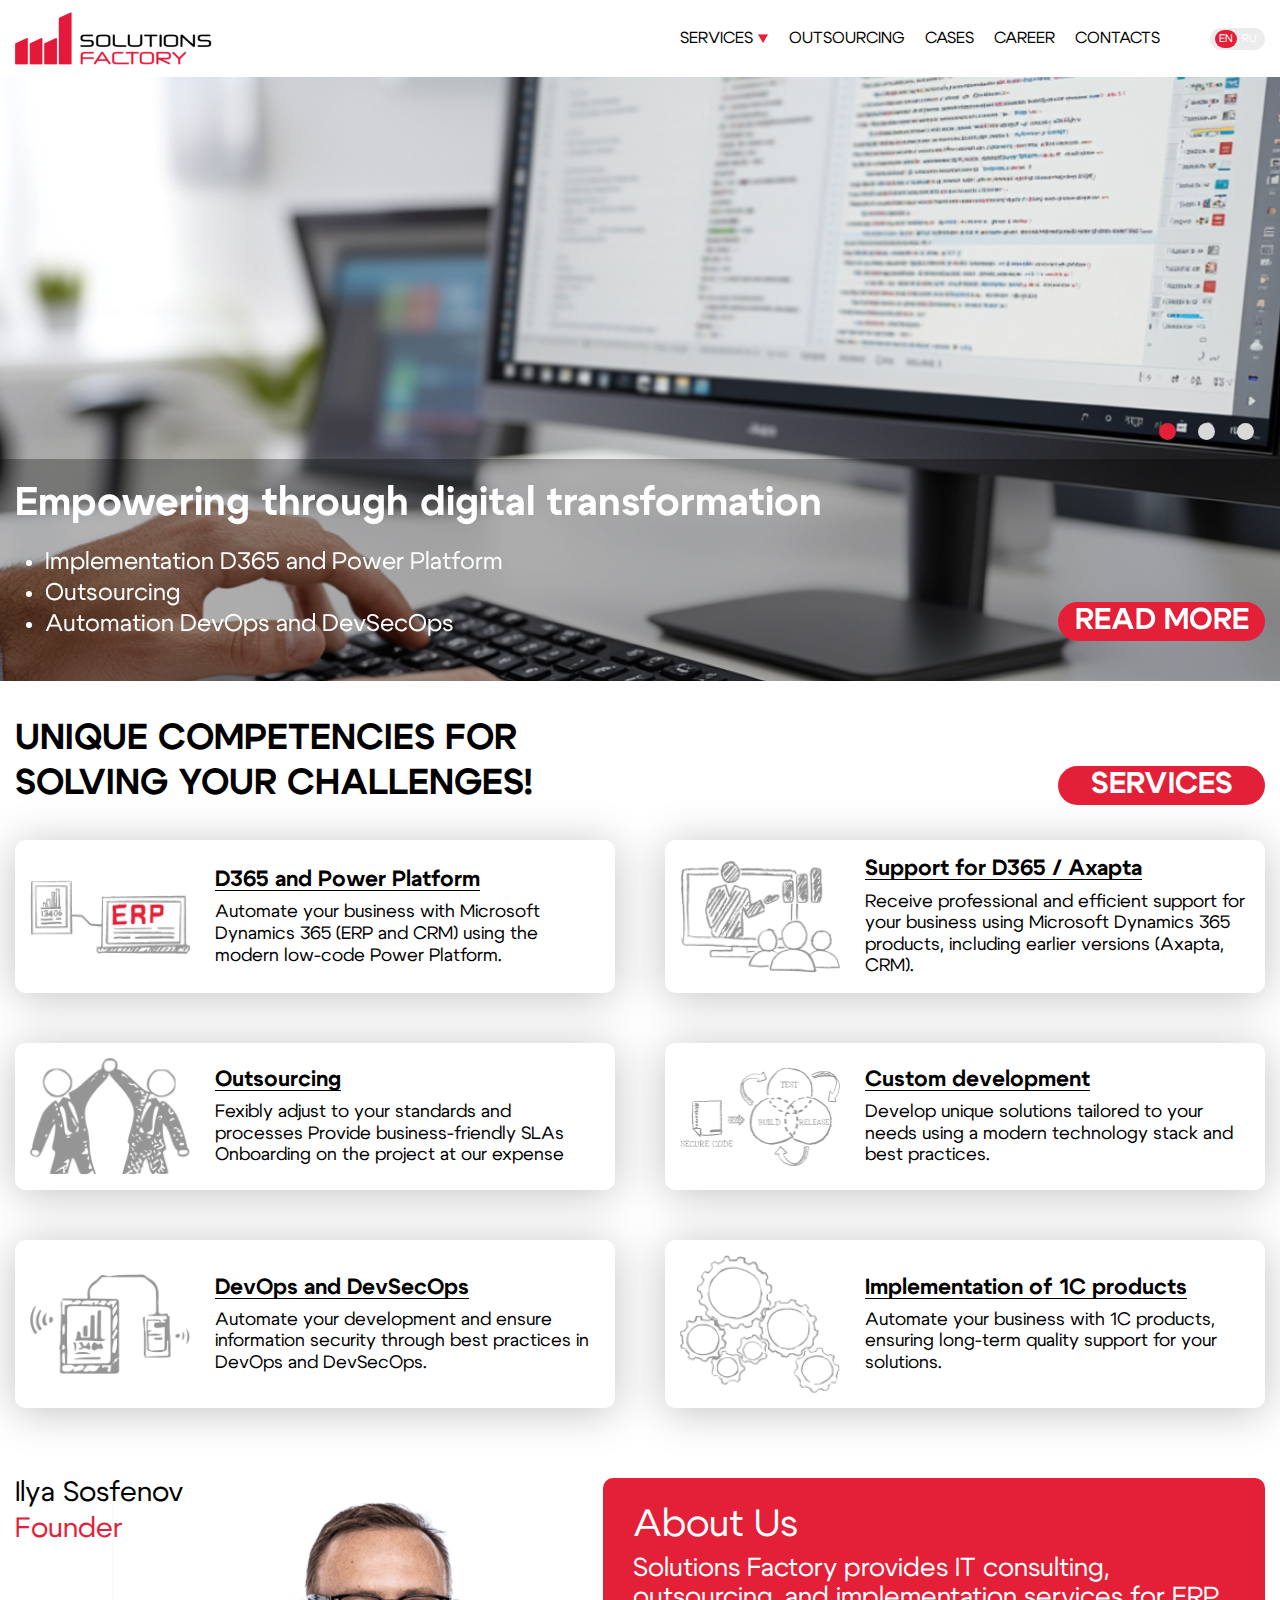
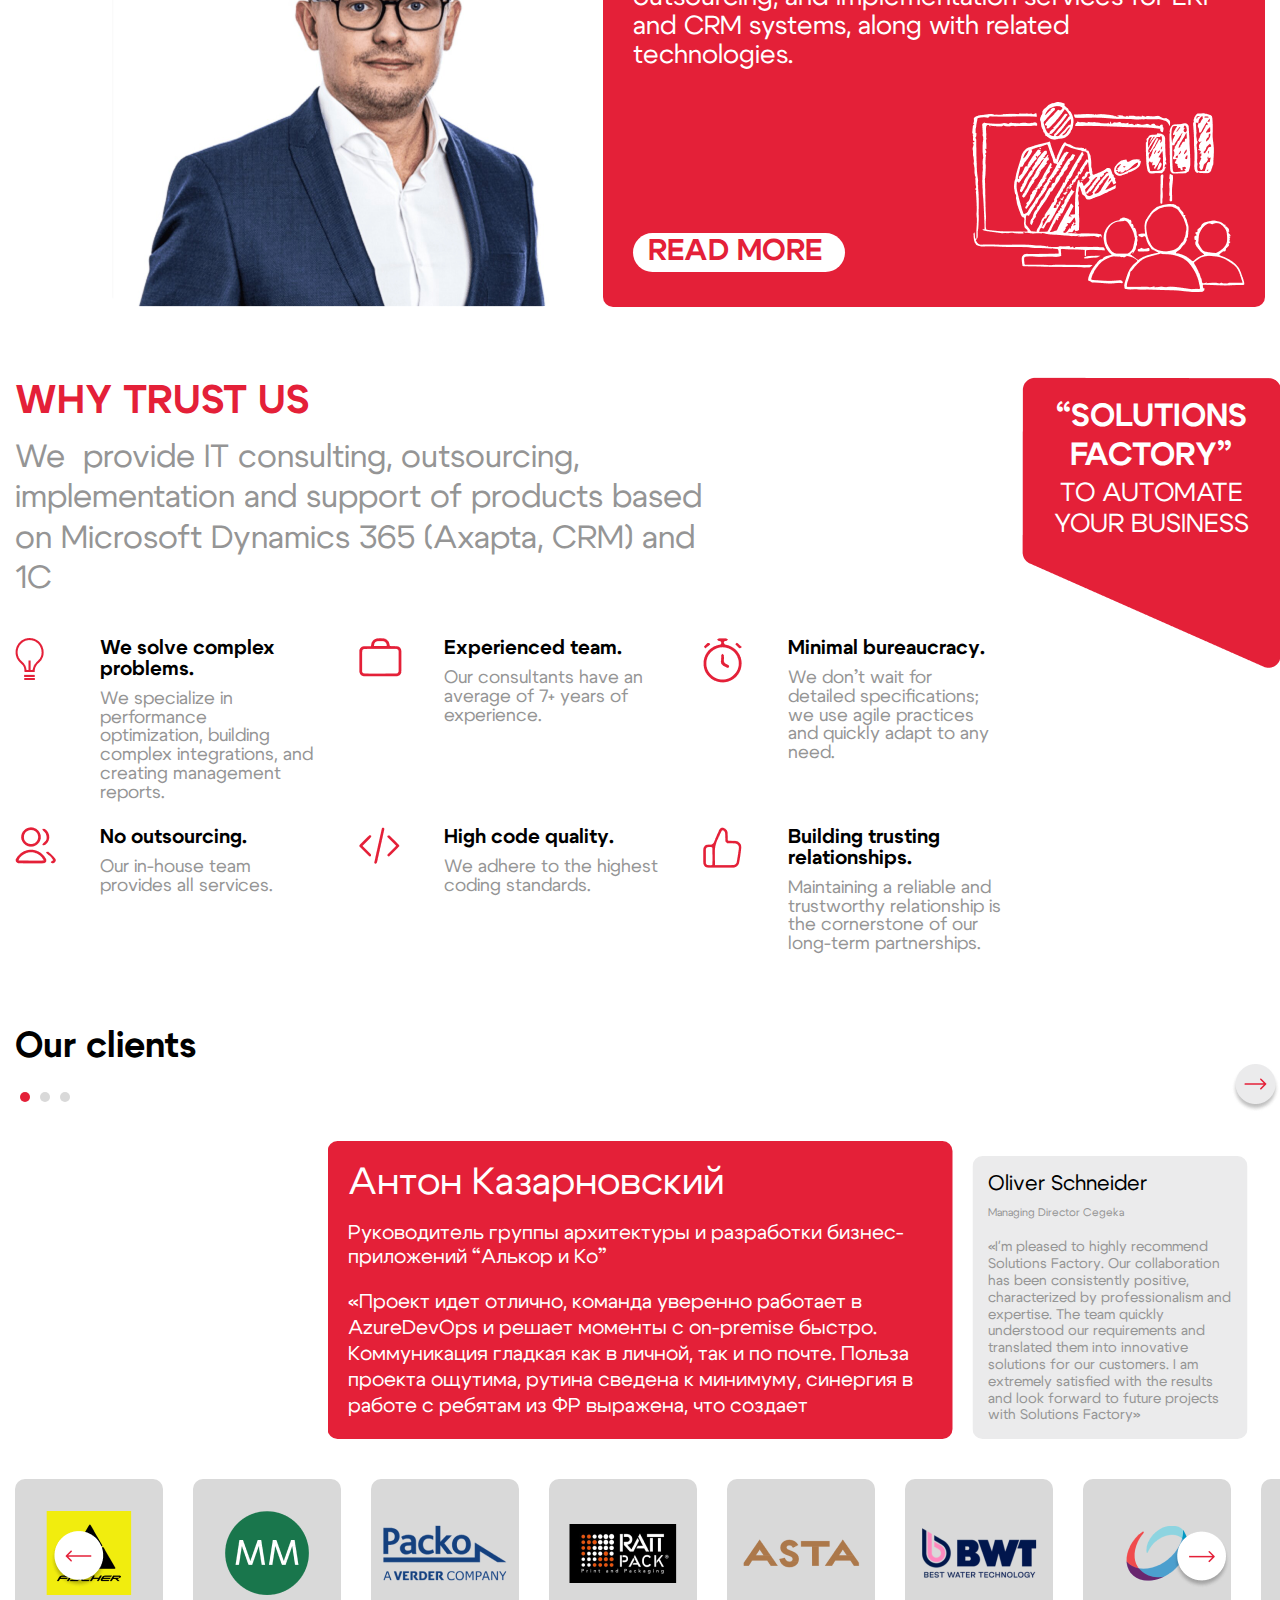
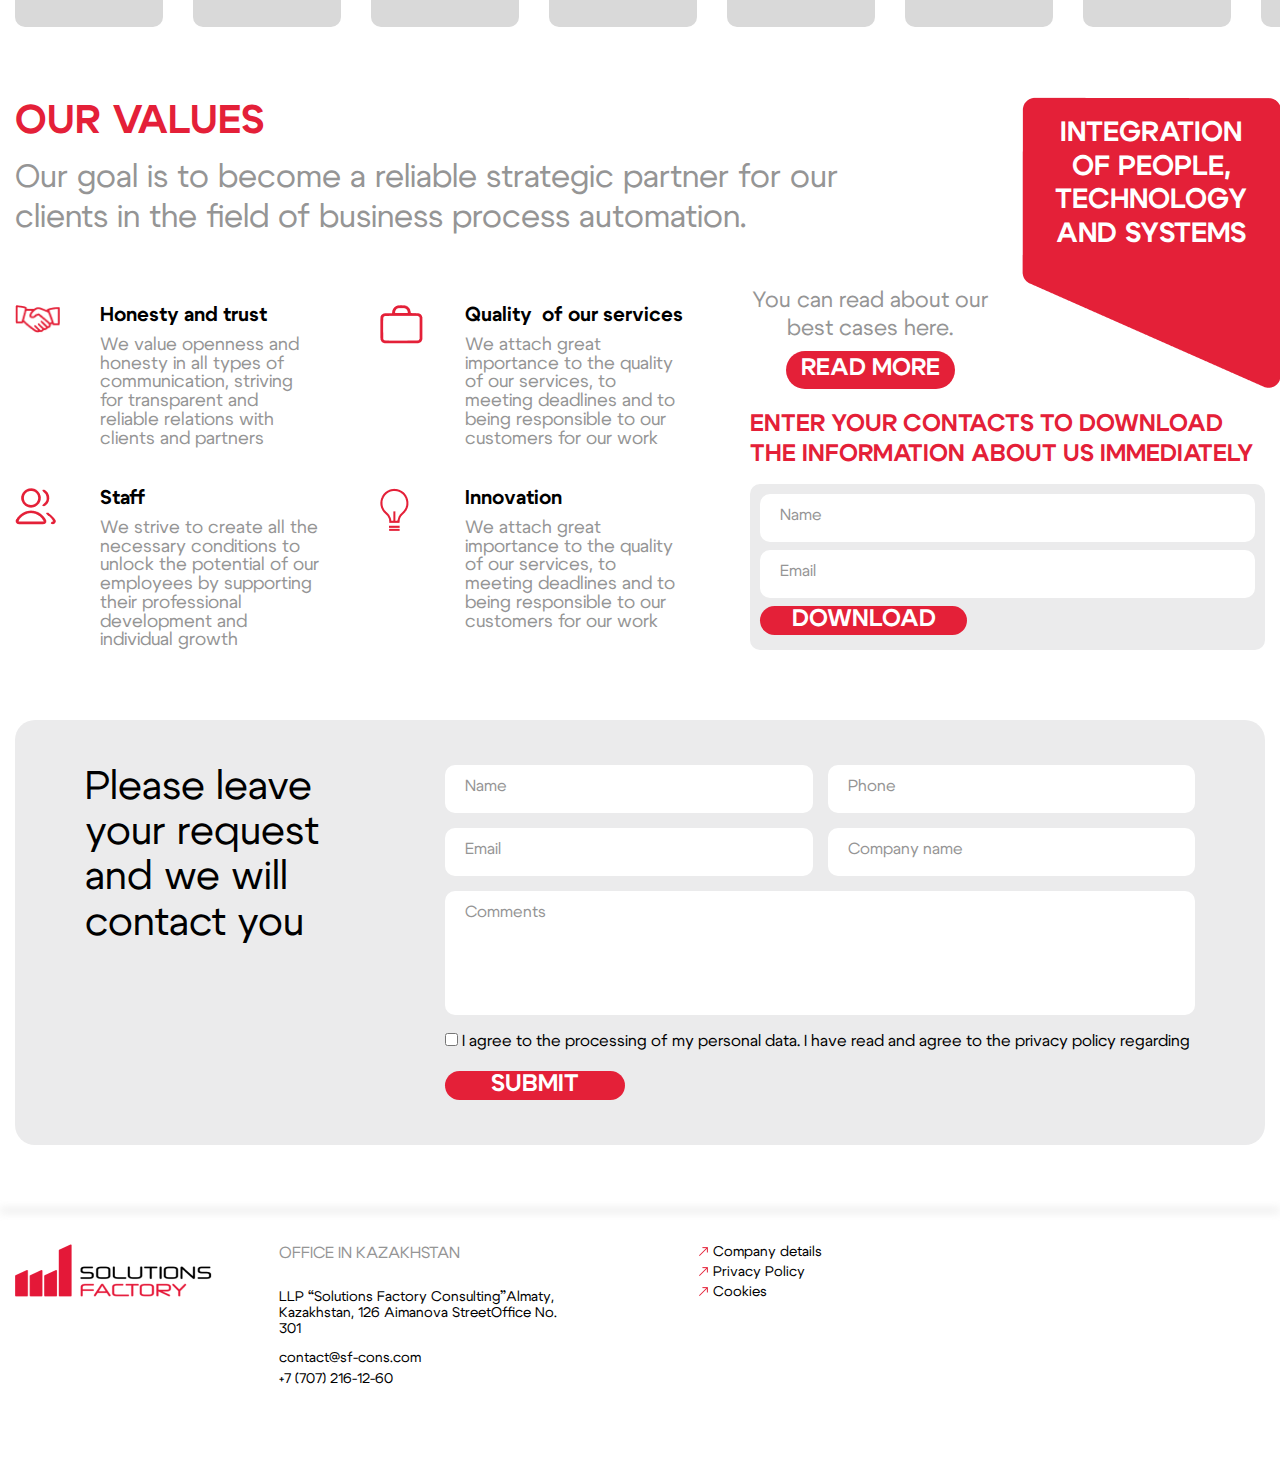
==== commit 11a0770d: "некоторые доработки + адаптив" ====
--- a/index.html
+++ b/index.html
@@ -14,15 +14,33 @@
         <img src="./assets/img/logo.png" alt="">
       </a>
       <div class="header__nav">
-        <a href="services.html" class="header__nav-item">services</a>
-        <a href="#" class="header__nav-item">outsourcing</a>
-        <a href="cases.html" class="header__nav-item">cases</a>
-        <a href="career.html" class="header__nav-item">career</a>
-        <a href="contacts.html" class="header__nav-item">contacts</a>
+        <div class="header__nav-items">
+          <div class="dropdown-menu">
+            <a href="services.html" class="header__nav-item">services <img src="./assets/img/menu-polygon.png" alt=""></a>
+            <div class="dropdown-menu__container">
+              <div class="dropdown-menu__items">
+                <a href="#" class="header__nav-item">Implementation D365 and Power Platform</a>
+                <a href="#" class="header__nav-item">Support D365 / Axapta</a>
+                <a href="#" class="header__nav-item">Implementation 1С product</a>
+                <a href="#" class="header__nav-item">DevOps and DevSecOps</a>
+                <a href="#" class="header__nav-item">Custom development</a>
+              </div>
+            </div>
+          </div>
+          <a href="#" class="header__nav-item">outsourcing</a>
+          <a href="cases.html" class="header__nav-item">cases</a>
+          <a href="career.html" class="header__nav-item">career</a>
+          <a href="contacts.html" class="header__nav-item">contacts</a>
+        </div>
         <div class="header__switcher">
           <a href="#" class="header__switcher-item header__switcher-item--active">en</a>
           <a href="#" class="header__switcher-item">ru</a>
         </div>
+        <a href="#" class="header__burger">
+          <span></span>
+          <span></span>
+          <span></span>
+        </a>
       </div>
     </div>
   </header>
--- a/assets/css/style.css
+++ b/assets/css/style.css
@@ -126,6 +126,9 @@
   padding: 12px 0;
   background: #fff;
 }
+.header__logo img {
+  min-width: 197px;
+}
 .header__container {
   display: flex;
   align-items: center;
@@ -133,6 +136,11 @@
   gap: 30px;
 }
 .header__nav {
+  display: flex;
+  align-items: center;
+  gap: 20px;
+}
+.header__nav-items {
   display: flex;
   align-items: center;
   gap: 20px;
@@ -141,6 +149,12 @@
   transition: 200ms ease all;
   color: #000;
   text-transform: uppercase;
+  display: flex;
+  align-items: center;
+  gap: 4px;
+}
+.header__nav-item img {
+  transition: 200ms ease all;
 }
 .header__nav-item:hover {
   color: #e42038;
@@ -174,6 +188,67 @@
 }
 .header__switcher-item--active {
   background: #e42038;
+}
+.header__burger {
+  display: none;
+  width: 35px;
+  flex-direction: column;
+  padding: 5px 0;
+  gap: 6px;
+  margin-left: 10px;
+}
+.header__burger span {
+  width: 100%;
+  display: inline-block;
+  height: 2px;
+  min-height: 2px;
+  border-radius: 4px;
+  transition: 200ms ease all;
+  position: relative;
+  background: red;
+}
+.header__burger--active span:nth-child(2) {
+  opacity: 0;
+}
+.header__burger--active span:nth-child(1) {
+  transform: rotate(45deg);
+  top: 7px;
+}
+.header__burger--active span:nth-child(3) {
+  transform: rotate(-45deg);
+  top: -8px;
+}
+.header .dropdown-menu {
+  position: relative;
+}
+.header .dropdown-menu__container {
+  position: absolute;
+  display: none;
+  top: 15px;
+  left: calc(50% - 155px);
+}
+.header .dropdown-menu__items {
+  width: 310px;
+  border-color: rgba(255, 255, 255, 0.16);
+  background: rgba(255, 255, 255, 0.4);
+  -webkit-backdrop-filter: blur(10px);
+          backdrop-filter: blur(10px);
+  border-radius: 12px;
+  border: 1px solid rgba(0, 0, 0, 0.24);
+  padding: 10px 15px;
+  position: relative;
+  display: flex;
+  flex-direction: column;
+  align-items: flex-start;
+  gap: 8px;
+  left: calc(50% - 155px);
+  top: 15px;
+}
+.header .dropdown-menu:hover .header__nav-item img {
+  transform: rotate(180deg);
+}
+.header .dropdown-menu:hover .dropdown-menu__container {
+  display: inline-block;
 }
 
 .hero {
@@ -480,6 +555,9 @@
   font-size: 26px;
 }
 
+.our-clients {
+  overflow-x: hidden;
+}
 .our-clients .container {
   position: relative;
 }
@@ -1052,4 +1130,849 @@
   font-size: 24px;
   padding-top: 6px;
   padding-bottom: 10px;
+}
+
+.blocker {
+  z-index: 999;
+}
+
+.modal {
+  max-width: 1324px;
+  padding: 50px 30px;
+}
+
+.modal-case__header {
+  display: flex;
+  justify-content: space-between;
+  align-items: center;
+  gap: 40px;
+  margin-bottom: 40px;
+}
+.modal-case__title {
+  color: #e42038;
+  font-size: 44px;
+  font-weight: 600;
+  text-align: center;
+}
+.modal-case__body {
+  display: grid;
+  grid-template-columns: repeat(2, 1fr);
+  gap: 80px;
+}
+.modal-case__column {
+  display: flex;
+  flex-direction: column;
+  gap: 40px;
+}
+.modal-case__item-title {
+  text-align: center;
+  font-size: 40px;
+  line-height: 107%;
+  font-weight: 600;
+  padding-bottom: 40px;
+}
+.modal-case__item-desc {
+  font-size: 32px;
+  color: #959595;
+  line-height: 107%;
+}
+.modal-case__item-icon {
+  display: block;
+  max-width: 100%;
+  margin: 0 auto;
+}
+
+@media (max-width: 1365px) {
+  .container {
+    max-width: 100%;
+    padding-left: 15px;
+    padding-right: 15px;
+  }
+  .hero__container .container .hero__btn {
+    right: 15px;
+  }
+  .services-items,
+  .cases-items {
+    grid-column-gap: 50px;
+  }
+  .values .desc,
+  .trust .desc {
+    max-width: 70%;
+  }
+  .contacts__block {
+    flex-direction: column;
+  }
+  .contacts__group {
+    width: 100%;
+  }
+  .contacts__group:first-child {
+    padding-right: 0;
+    padding-bottom: 20px;
+    border-bottom: 1px solid #000;
+    border-right: none;
+  }
+  .contacts__footer {
+    justify-content: space-between;
+  }
+  .contacts__group:last-child {
+    padding-left: 0;
+    padding-top: 20px;
+  }
+}
+@media (max-width: 1199px) {
+  .trust .desc,
+  .values .desc {
+    font-size: 26px;
+  }
+  .trust__item {
+    gap: 15px;
+  }
+  .trust__items {
+    grid-column-gap: 20px;
+  }
+  .values__container {
+    flex-direction: column;
+    align-items: center;
+  }
+  .values__items {
+    padding-top: 100px;
+  }
+  .values__form-label-container {
+    max-width: 100%;
+  }
+}
+@media (max-width: 989px) {
+  .header__nav-items {
+    display: none;
+  }
+  .header__burger {
+    display: flex;
+  }
+  .header--open .header__nav-items {
+    display: flex;
+    flex-direction: column;
+    position: absolute;
+    left: 0;
+    background: #fff;
+    width: 100%;
+    gap: 10px;
+    padding: 10px 20px 20px;
+    top: 77px;
+    border-top: 1px solid #e42038;
+    align-items: flex-start;
+  }
+  .header--open .dropdown-menu__container {
+    position: static;
+    display: block;
+  }
+  .header--open .dropdown-menu__items {
+    width: auto;
+    padding: 0;
+    border: none;
+    background: none;
+    position: static;
+    padding-left: 15px;
+    padding-top: 10px;
+    padding-bottom: 15px;
+    gap: 5px;
+  }
+  .header--open .dropdown-menu__items .header__nav-item {
+    font-size: 14px;
+  }
+  .hero {
+    min-height: 450px;
+  }
+  .hero__title {
+    font-size: 30px;
+  }
+  .hero__slider ul {
+    font-size: 20px;
+    max-width: 69%;
+  }
+  .btn {
+    font-size: 20px;
+    min-width: auto;
+  }
+  .title {
+    font-size: 30px;
+  }
+  .services-items {
+    grid-template-columns: repeat(1, 1fr);
+    grid-gap: 30px;
+  }
+  .about__btn {
+    position: static;
+  }
+  .about__info {
+    display: flex;
+    flex-wrap: wrap;
+    align-items: center;
+    justify-content: space-between;
+  }
+  .about__info-title {
+    width: 100%;
+    font-size: 32px;
+  }
+  .about__info-desc {
+    width: 100%;
+    font-size: 22px;
+    padding-bottom: 35px;
+  }
+  .about__info img {
+    position: static;
+  }
+  .about__info-img-holder {
+    width: 40%;
+    order: 5;
+  }
+  .about__founder {
+    width: 50%;
+  }
+  .about__founder-quote {
+    padding: 10px;
+    font-size: 16px;
+    opacity: 1;
+  }
+  .trust .title {
+    font-size: 30px;
+  }
+  .trust .desc,
+  .values .desc {
+    font-size: 20px;
+  }
+  .title-label__title {
+    font-size: 26px;
+  }
+  .title-label__desc {
+    font-size: 20px;
+  }
+  .title-label {
+    width: 220px;
+    height: 250px;
+    background-size: cover;
+  }
+  .trust__info {
+    max-width: 100%;
+  }
+  .trust__items {
+    margin-top: 120px;
+    grid-template-columns: repeat(2, 1fr);
+  }
+  .logo-slides .logo-left {
+    left: 15px;
+  }
+  .logo-slides .logo-right {
+    right: 15px;
+  }
+  .values .title-label__title {
+    font-size: 26px;
+  }
+  .values .title {
+    font-size: 30px;
+  }
+  .reviews__slide {
+    margin: 0;
+  }
+  .reviews .swiper-slide-active .reviews__name,
+  .reviews .swiper-slide .reviews__name {
+    font-size: 30px;
+    color: #fff;
+  }
+  .reviews .swiper-slide-active .reviews__post,
+  .reviews .swiper-slide .reviews__post {
+    font-size: 16px;
+    color: #fff;
+  }
+  .reviews .swiper-slide .reviews__desc {
+    color: #fff;
+  }
+  .reviews .swiper-slide {
+    background: #e42038;
+  }
+  .request__container {
+    gap: 50px;
+    padding: 30px;
+  }
+  .request .title {
+    font-size: 30px;
+  }
+  .footer__logo {
+    margin-right: 40px;
+  }
+  .footer__group {
+    margin-right: 40px;
+  }
+  .cases-items {
+    grid-template-columns: repeat(1, 1fr);
+    grid-gap: 30px;
+  }
+  .cases-item__title {
+    font-size: 22px;
+  }
+  .career-feauters .title {
+    font-size: 30px;
+  }
+  .career-feauters .desc {
+    font-size: 20px;
+  }
+  .trust__items--career {
+    margin-top: 40px;
+  }
+  .about-company__container .title {
+    font-size: 30px;
+    padding-bottom: 20px;
+  }
+  .about-company__items {
+    grid-gap: 20px;
+  }
+  .about-company__item-title {
+    font-size: 26px;
+    padding-bottom: 15px;
+  }
+  .about-company__item-desc {
+    font-size: 16px;
+  }
+  .career-looking__header .title {
+    font-size: 30px;
+  }
+  .career-dots {
+    display: none;
+  }
+  .career-slider {
+    margin-top: 40px;
+  }
+  .career-slide {
+    padding: 30px;
+  }
+  .career-slide__title {
+    font-size: 30px;
+    padding-bottom: 25px;
+  }
+  .career-grid {
+    grid-gap: 20px;
+  }
+  .career-item__title {
+    font-size: 20px;
+    padding-bottom: 15px;
+  }
+  .career-item__desc {
+    font-size: 16px;
+  }
+  .modal-case__title {
+    font-size: 30px;
+  }
+  .modal-case__item-title {
+    font-size: 25px;
+    padding-bottom: 20px;
+  }
+  .modal-case__item-desc {
+    font-size: 16px;
+  }
+}
+@media (max-width: 767px) {
+  .hero__dots-container {
+    display: none;
+  }
+  .hero__title {
+    font-size: 24px;
+    padding-bottom: 10px;
+  }
+  .hero__slider ul {
+    font-size: 16px;
+  }
+  .btn {
+    font-size: 16px;
+  }
+  .title {
+    font-size: 20px;
+  }
+  .services-item img {
+    max-width: 100px;
+  }
+  .services-item__link {
+    font-size: 20px;
+  }
+  .services-item__desc {
+    font-size: 16px;
+  }
+  .services-items {
+    grid-gap: 15px;
+  }
+  .about__info-title {
+    font-size: 20px;
+  }
+  .about__info-desc {
+    font-size: 16px;
+  }
+  .about {
+    gap: 0;
+  }
+  .about__info {
+    padding: 15px 15px 20px;
+  }
+  .about__founder-name {
+    font-size: 22px;
+  }
+  .about__founder-desc {
+    font-size: 22px;
+  }
+  .about__btn {
+    font-size: 14px;
+  }
+  .about__founder {
+    width: 45%;
+  }
+  .about__founder-quote {
+    font-size: 12px;
+  }
+  .about__founder img {
+    margin-top: 24px;
+  }
+  .trust .title {
+    font-size: 20px;
+  }
+  .trust .desc,
+  .values .desc {
+    font-size: 14px;
+  }
+  .title-label__title {
+    font-size: 18px;
+  }
+  .title-label__desc {
+    font-size: 14px;
+  }
+  .title-label {
+    width: 150px;
+    height: 170px;
+    padding: 20px 10px;
+  }
+  .trust__items {
+    margin-top: 80px;
+  }
+  .trust__item,
+  .values__item {
+    gap: 10px;
+  }
+  .trust__item-img-holder,
+  .values__item-img-holder {
+    width: 25px;
+    min-width: 25px;
+  }
+  .trust__item-title,
+  .values__item-title {
+    font-size: 16px;
+  }
+  .trust__item-desc,
+  .values__item-desc {
+    font-size: 14px;
+  }
+  .trust__items {
+    grid-gap: 15px;
+  }
+  .reviews .swiper-slide-active .reviews__name,
+  .reviews .swiper-slide .reviews__name {
+    font-size: 20px;
+  }
+  .reviews .swiper-slide-active .reviews__post,
+  .reviews .swiper-slide .reviews__post {
+    font-size: 13px;
+  }
+  .reviews .swiper-slide-active .reviews__desc {
+    font-size: 16px;
+  }
+  .logo-slides .logo-slide {
+    width: 100px;
+    height: 100px;
+    margin: 0 5px;
+  }
+  .logo-slides .logo-left {
+    left: 0;
+  }
+  .logo-slides .logo-right {
+    right: 0;
+  }
+  .values .title {
+    font-size: 20px;
+  }
+  .values .title-label__title {
+    font-size: 18px;
+  }
+  .values__items {
+    padding-top: 40px;
+  }
+  .values__items {
+    grid-gap: 15px;
+  }
+  .values__form {
+    width: 100%;
+    min-width: 100%;
+  }
+  .values__form-title {
+    font-size: 20px;
+    text-align: center;
+  }
+  .request__container {
+    gap: 20px;
+    flex-direction: column;
+    padding: 15px;
+  }
+  .request .title {
+    font-size: 20px;
+    max-width: 100%;
+  }
+  .footer {
+    padding-bottom: 40px;
+  }
+  .footer__container {
+    flex-direction: column;
+    gap: 15px;
+  }
+  .footer__logo {
+    margin: 0 auto;
+    text-align: center;
+  }
+  .footer__group {
+    margin: 0 auto;
+    text-align: center;
+  }
+  .footer__info {
+    align-items: center;
+  }
+  .footer__nav {
+    margin: 0 auto;
+  }
+  .career-feauters .title {
+    font-size: 20px;
+  }
+  .career-feauters .desc {
+    font-size: 14px;
+  }
+  .trust__items--career {
+    margin-top: 40px;
+  }
+  .about-company__container {
+    padding: 15px;
+  }
+  .about-company__container .title {
+    font-size: 20px;
+  }
+  .about-company__items {
+    grid-template-columns: repeat(1, 1fr);
+  }
+  .about-company__item-title {
+    font-size: 20px;
+    padding-bottom: 10px;
+  }
+  .career-looking__header .title {
+    font-size: 20px;
+  }
+  .career-slide {
+    padding: 20px;
+  }
+  .career-grid {
+    grid-template-columns: repeat(1, 1fr);
+    padding-right: 0;
+    padding-bottom: 15px;
+  }
+  .career-slide__btn {
+    position: static;
+  }
+  .career-slide__title {
+    font-size: 20px;
+    padding-bottom: 15px;
+  }
+  .career-item__desc {
+    font-size: 14px;
+  }
+  .career-item__title {
+    font-size: 18px;
+    padding-bottom: 10px;
+  }
+  .contacts__footer {
+    flex-direction: column-reverse;
+    align-items: flex-start;
+    gap: 15px;
+  }
+  .contacts__footer-group {
+    align-items: flex-start;
+  }
+  .modal {
+    padding: 20px;
+  }
+  .blocker {
+    padding: 20px 10px;
+  }
+  .modal-case__title {
+    font-size: 16px;
+  }
+  .modal-case__arrow img {
+    width: 30px;
+    min-width: 30px;
+    height: 30px;
+  }
+  .modal-case__header {
+    margin-bottom: 20px;
+  }
+  .modal-case__item-title {
+    font-size: 16px;
+    padding-bottom: 10px;
+  }
+  .modal-case__item-desc {
+    font-size: 14px;
+  }
+  .modal-case__body {
+    gap: 15px;
+  }
+  .modal-case__column {
+    gap: 15px;
+  }
+}
+@media (max-width: 479px) {
+  .header__logo img {
+    min-width: auto;
+    width: 105px;
+  }
+  .hero {
+    margin-top: 52px;
+  }
+  .header--open .header__nav-items {
+    top: 52px;
+  }
+  .hero {
+    min-height: 320px;
+  }
+  .hero__title {
+    font-size: 20px;
+  }
+  .hero__slider ul {
+    font-size: 13px;
+  }
+  .btn {
+    font-size: 14px;
+  }
+  .title {
+    font-size: 14px;
+  }
+  .title br {
+    display: none;
+  }
+  .block-header {
+    gap: 15px;
+  }
+  .services-item img {
+    max-width: 75px;
+    width: 75px;
+  }
+  .services-item {
+    padding: 10px;
+    gap: 10px;
+  }
+  .services-item__link {
+    font-size: 14px;
+  }
+  .services-item__desc {
+    padding-top: 5px;
+    font-size: 13px;
+  }
+  .about__founder-name,
+  .about__founder-desc {
+    font-size: 18px;
+  }
+  .about__info-title {
+    font-size: 16px;
+  }
+  .about__info-desc {
+    font-size: 13px;
+    padding-bottom: 20px;
+  }
+  .about__info-img-holder {
+    display: none;
+  }
+  .about__founder-quote {
+    font-size: 8px;
+  }
+  .trust .title {
+    font-size: 14px;
+  }
+  .trust .desc,
+  .values .desc {
+    font-size: 12px;
+  }
+  .title-label__title {
+    font-size: 14px;
+  }
+  .values .title-label__title {
+    font-size: 12px;
+  }
+  .title-label__desc {
+    font-size: 10px;
+  }
+  .title-label {
+    width: 104px;
+    height: 135px;
+  }
+  .trust__items {
+    margin-top: 55px;
+  }
+  .trust__item-img-holder,
+  .values__item-img-holder {
+    width: 16px;
+    min-width: 16px;
+  }
+  .trust__item-title,
+  .values__item-title {
+    font-size: 14px;
+  }
+  .trust__item-desc,
+  .values__item-desc {
+    font-size: 12px;
+  }
+  .reviews .swiper-slide-active .reviews__name,
+  .reviews .swiper-slide .reviews__name {
+    font-size: 14px;
+    padding-bottom: 10px;
+  }
+  .reviews .swiper-slide-active .reviews__post,
+  .reviews .swiper-slide .reviews__post {
+    font-size: 12px;
+    padding-bottom: 10px;
+  }
+  .reviews .swiper-slide-active .reviews__desc {
+    font-size: 12px;
+  }
+  .reviews__dots {
+    display: none;
+  }
+  .reviews__arrows {
+    position: static;
+    margin-top: 15px;
+    display: flex;
+    align-items: center;
+    justify-content: center;
+  }
+  .reviews__arrows img {
+    width: 30px;
+    height: 30px;
+  }
+  .reviews {
+    margin-top: 15px;
+  }
+  .logo-slides .logo-left,
+  .logo-slides .logo-right {
+    top: calc(75% - 27px);
+  }
+  .logo-slides .logo-left img,
+  .logo-slides .logo-right img {
+    width: 30px;
+    height: 30px;
+  }
+  .logo-slides .logo-slide {
+    width: 70px;
+    height: 70px;
+  }
+  .values .title {
+    font-size: 16px;
+  }
+  .values__form-label {
+    font-size: 16px;
+  }
+  .values__form-title {
+    font-size: 16px;
+  }
+  .input-group input {
+    font-size: 14px;
+    padding: 5px 10px;
+    border-radius: 6px;
+  }
+  .input-group input::-moz-placeholder {
+    font-size: 14px;
+  }
+  .input-group input::placeholder {
+    font-size: 14px;
+  }
+  .request .title {
+    font-size: 16px;
+  }
+  .request__form .input-check label {
+    font-size: 14px;
+  }
+  .request__form .row {
+    grid-template-columns: repeat(1, 1fr);
+    grid-gap: 10px;
+    margin-bottom: 10px;
+  }
+  .cases-item {
+    padding: 15px;
+  }
+  .cases-item__title {
+    font-size: 16px;
+    padding-bottom: 10px;
+  }
+  .cases-item__desc {
+    font-size: 14px;
+    padding-bottom: 15px;
+  }
+  .career-feauters .title {
+    font-size: 14px;
+  }
+  .career-feauters .desc {
+    font-size: 12px;
+  }
+  .trust__items--career {
+    margin-top: 30px;
+  }
+  .about-company__container .title {
+    font-size: 16px;
+  }
+  .about-company__item-title,
+  .career-slide__title,
+  .career-item__title {
+    font-size: 16px;
+  }
+  .about-company__item-desc {
+    font-size: 14px;
+  }
+  .career-looking__header .title {
+    font-size: 16px;
+  }
+  .career-looking .reviews__arrows {
+    margin-top: 0;
+  }
+  .contacts__title {
+    font-size: 18px;
+  }
+  .contacts__address {
+    font-size: 16px;
+  }
+  .contacts__group {
+    gap: 15px;
+  }
+  .contacts__footer-group a {
+    font-size: 16px;
+  }
+  .modal-case__header {
+    gap: 10px;
+  }
+  .blocker {
+    padding: 20px 0;
+  }
+  .modal-case__title,
+  .modal-case__item-title {
+    font-size: 14px;
+  }
+  .modal-case__item-desc {
+    font-size: 12px;
+  }
+  .modal-case__body {
+    grid-template-columns: repeat(1, 1fr);
+  }
+  .header__nav-item {
+    font-size: 14px;
+  }
+  .header--open .dropdown-menu__items {
+    padding: 10px 0 10px 10px;
+  }
+  .header--open .dropdown-menu__items .header__nav-item {
+    font-size: 12px;
+  }
 }/*# sourceMappingURL=style.css.map */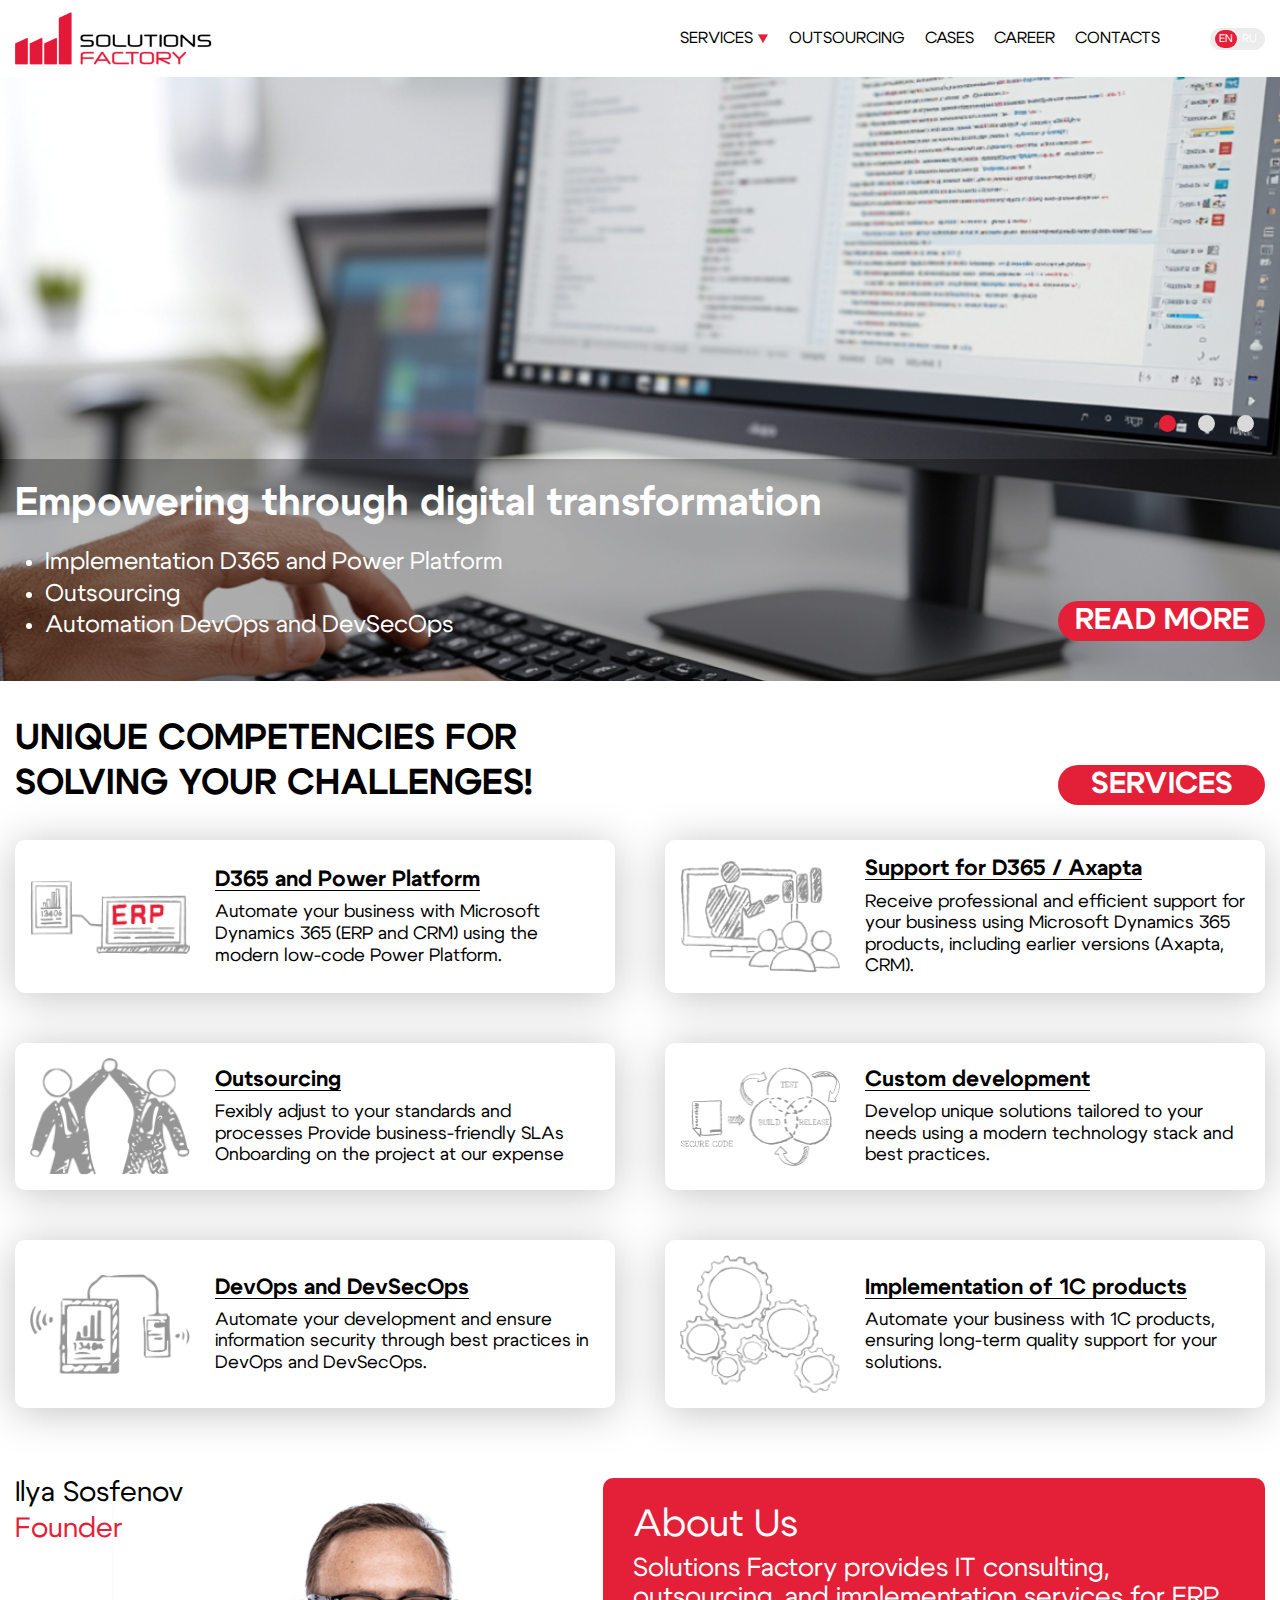
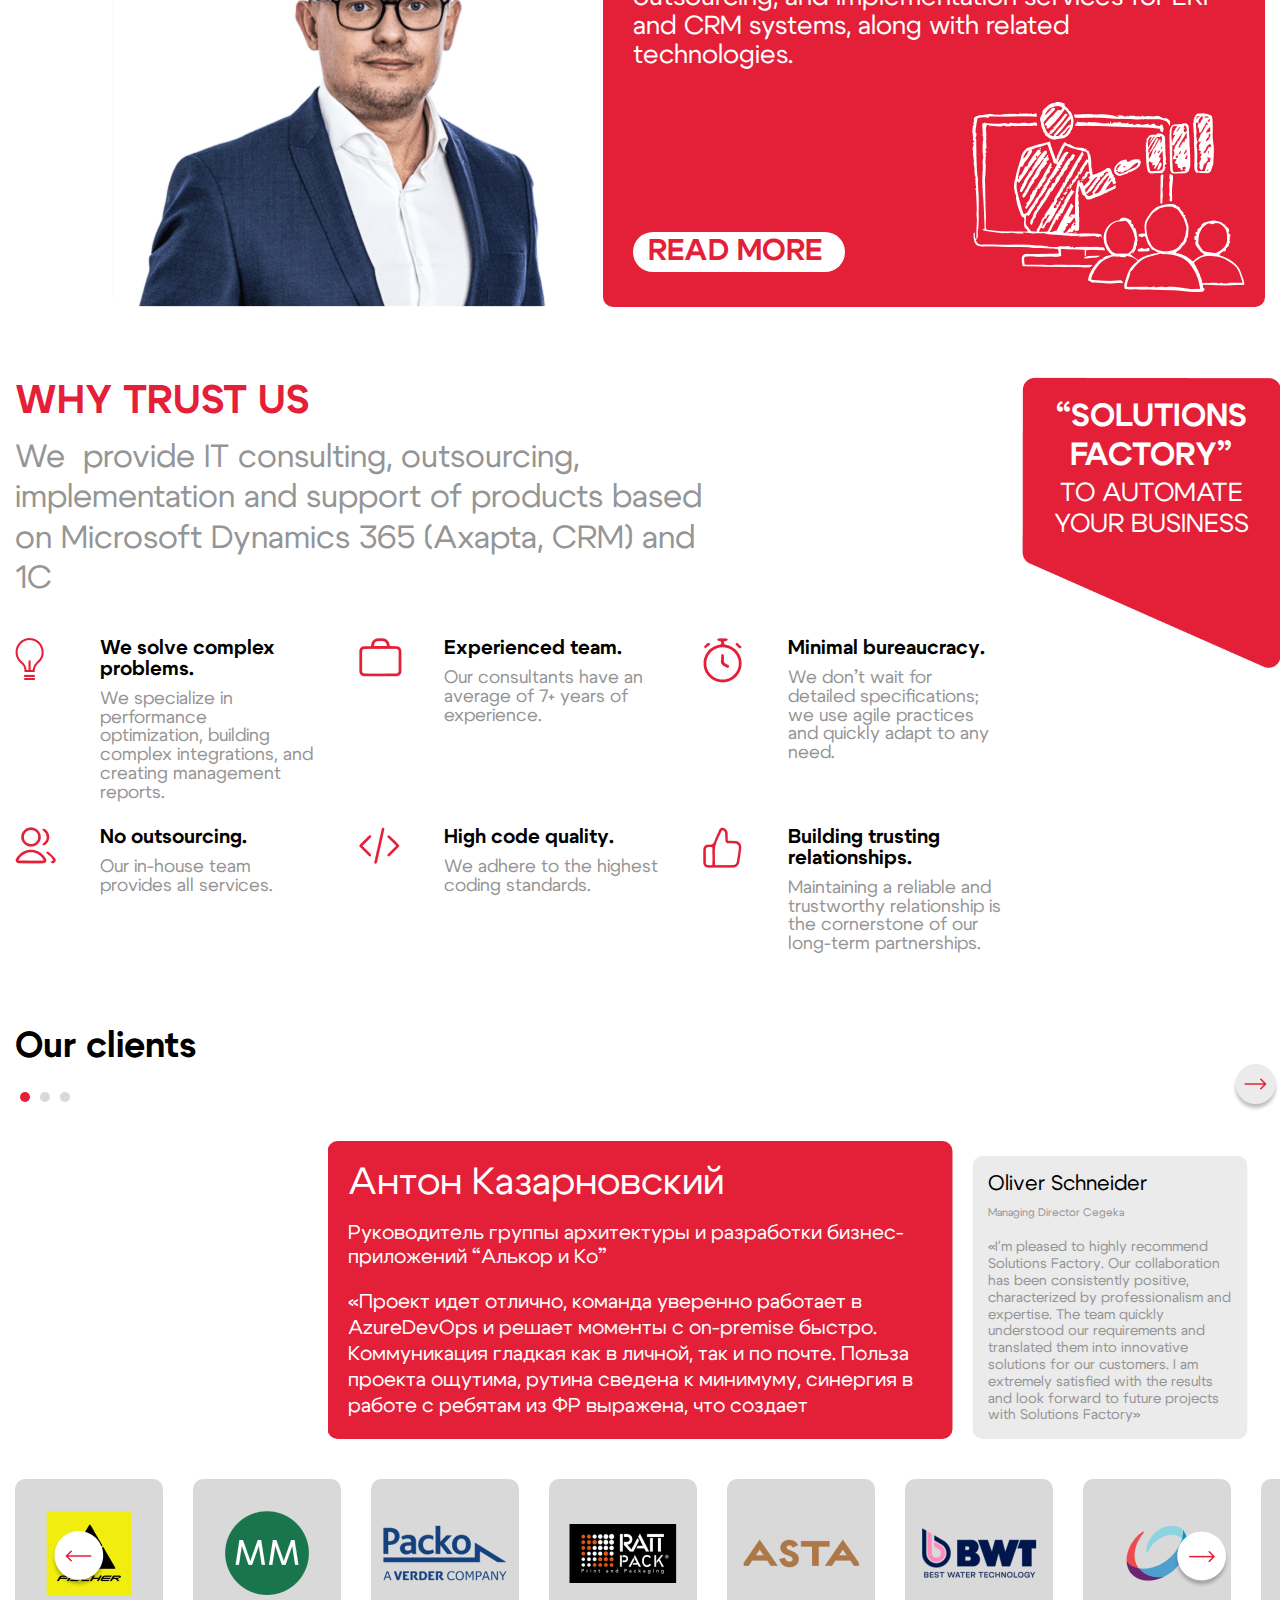
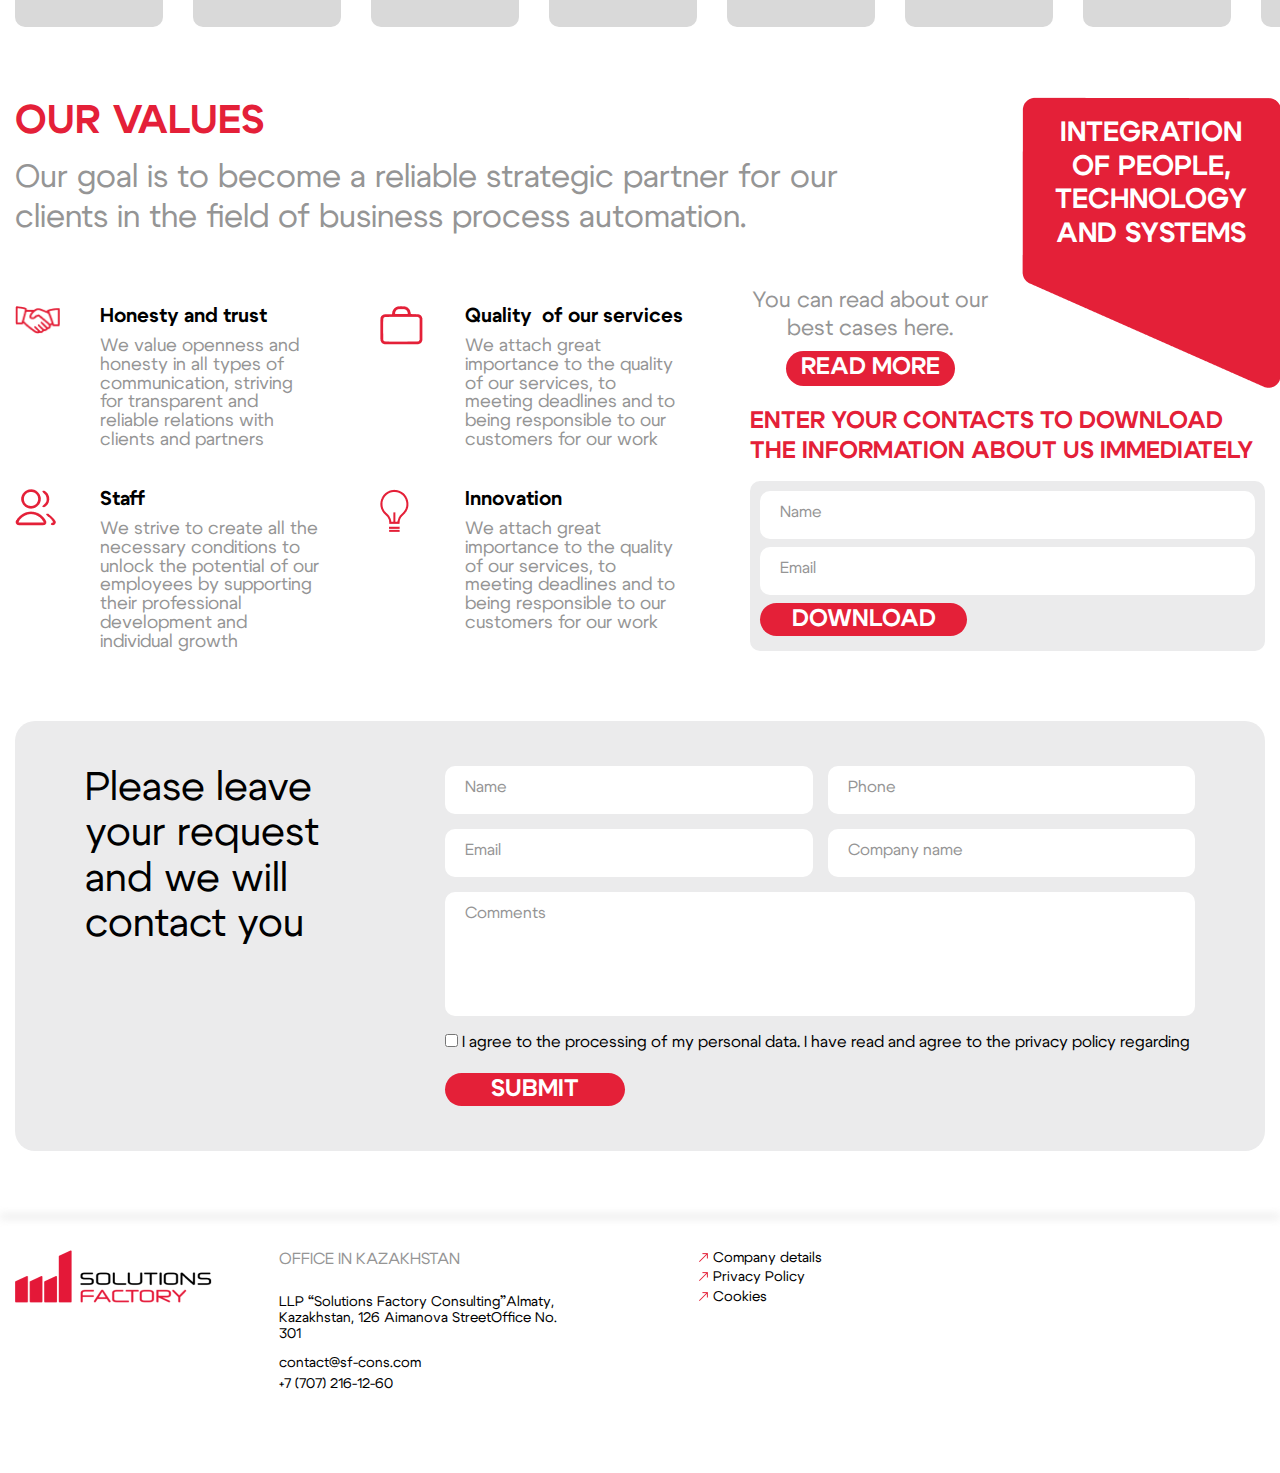
==== commit 48d8a9f3: "правки" ====
--- a/index.html
+++ b/index.html
@@ -16,7 +16,8 @@
       <div class="header__nav">
         <div class="header__nav-items">
           <div class="dropdown-menu">
-            <a href="services.html" class="header__nav-item">services <img src="./assets/img/menu-polygon.png" alt=""></a>
+            <a href="services.html" class="header__nav-item">services <img src="./assets/img/menu-polygon.png"
+                alt=""></a>
             <div class="dropdown-menu__container">
               <div class="dropdown-menu__items">
                 <a href="#" class="header__nav-item">Implementation D365 and Power Platform</a>
@@ -45,39 +46,54 @@
     </div>
   </header>
   <main>
-    <section class="hero">
-      <div class="hero__dots-container container">
-        <div class="hero__dots"></div>
-      </div>
-      <div class="hero__container">
+    <section class="hero hero--main">
+      <div class="hero__dots-container">
         <div class="container">
-          <div class="hero__slider">
-            <div class="swiper-wrapper">
-              <div class="hero__slide swiper-slide">
+          <div class="hero__dots"></div>
+        </div>
+      </div>
+      <div class="hero__slider">
+        <div class="swiper-wrapper">
+          <div class="hero__slide swiper-slide">
+            <img src="./assets/img/hero-img.jpg" alt="" class="hero__slide-img">
+            <div class="hero__container">
+              <div class="container">
                 <div class="hero__title">Empowering through digital transformation</div>
                 <ul>
                   <li>Implementation D365 and Power Platform </li>
                   <li>Outsourcing</li>
                   <li>Automation DevOps and DevSecOps</li>
                 </ul>
-              </div>
-              <div class="hero__slide swiper-slide">
+                <a href="#" class="hero__btn btn">read more</a>
+              </div>
+            </div>
+          </div>
+          <div class="hero__slide swiper-slide">
+            <img src="./assets/img/cases-hero.jpg" alt="" class="hero__slide-img">
+            <div class="hero__container">
+              <div class="container">
                 <div class="hero__title">Lorem ipsum dolor sit amet consectetur adipisicing elit. Harum, nostrum.</div>
                 <ul>
                   <li>Lorem, ipsum.</li>
                   <li>Lorem, ipsum dolor.</li>
                 </ul>
-              </div>
-              <div class="hero__slide swiper-slide">
+                <a href="#" class="hero__btn btn">read more</a>
+              </div>
+            </div>
+          </div>
+          <div class="hero__slide swiper-slide">
+            <img src="./assets/img/career-hero.jpg" alt="" class="hero__slide-img">
+            <div class="hero__container">
+              <div class="container">
                 <div class="hero__title">Lorem ipsum dolor.</div>
                 <ul>
                   <li>Lorem, ipsum.</li>
                   <li>Lorem, ipsum dolor.</li>
                 </ul>
-              </div>
-            </div>
-          </div>
-          <a href="#" class="hero__btn btn">read more</a>
+                <a href="#" class="hero__btn btn">read more</a>
+              </div>
+            </div>
+          </div>
         </div>
       </div>
     </section>
--- a/assets/css/style.css
+++ b/assets/css/style.css
@@ -254,12 +254,51 @@
 .hero {
   min-height: 604px;
   margin-top: 77px;
-  background: url("../img/hero-img.jpg") no-repeat;
   background-position: bottom;
   background-size: cover;
   display: flex;
   flex-direction: column;
   justify-content: flex-end;
+}
+.hero--main {
+  min-height: auto;
+  position: relative;
+}
+.hero--main .hero__slide {
+  position: relative;
+  min-height: 604px;
+  display: flex;
+  align-items: flex-end;
+}
+@media (max-width: 989px) {
+  .hero--main .hero__slide {
+    min-height: 450px;
+  }
+}
+@media (max-width: 479px) {
+  .hero--main .hero__slide {
+    min-height: 320px;
+  }
+}
+.hero--main .hero__dots-container {
+  position: absolute;
+  width: 100%;
+  z-index: 10;
+  bottom: 38%;
+}
+.hero--main .hero__container {
+  width: 100%;
+  position: relative;
+  z-index: 2;
+}
+.hero--main .hero__slide-img {
+  position: absolute;
+  left: 0;
+  top: 0;
+  width: 100%;
+  height: 100%;
+  -o-object-fit: cover;
+     object-fit: cover;
 }
 .hero--services {
   background: url("../img/services-hero.jpg") no-repeat;
@@ -298,13 +337,14 @@
 .hero__slider {
   overflow: hidden;
   color: #fff;
-}
-.hero__slider ul {
+  position: relative;
+}
+.hero ul {
   line-height: 130%;
   font-size: 24px;
   padding-left: 30px;
 }
-.hero__slider ul li {
+.hero ul li {
   list-style: disc;
 }
 .hero__title {
@@ -339,7 +379,8 @@
   transition: 200ms ease all;
   background: #e42038;
   border-radius: 100px;
-  padding: 0 15px 3px 15px;
+  padding: 3px 15px 4px 15px;
+  line-height: normal;
   min-width: 207px;
 }
 .btn:hover {
@@ -1182,6 +1223,84 @@
   margin: 0 auto;
 }
 
+.post-info__container {
+  padding: 40px 30px;
+  background: #fff;
+  border-radius: 10px;
+  box-shadow: 0px 4px 43.5px -1px rgba(0, 0, 0, 0.25);
+}
+
+.post-info {
+  padding-bottom: 42px;
+}
+.post-info__header {
+  display: flex;
+  align-items: center;
+  justify-content: space-between;
+  gap: 100px;
+  margin-bottom: 40px;
+}
+.post-info__header ul {
+  font-size: 30px;
+  line-height: 124%;
+  padding-left: 30px;
+}
+.post-info__header ul li {
+  list-style: disc;
+}
+.post-info__header p {
+  font-size: 30px;
+  padding-bottom: 20px;
+  line-height: 124%;
+}
+.post-info__header img {
+  max-width: 100%;
+}
+.post-info__header-desc {
+  min-width: 60%;
+  max-width: 60%;
+}
+.post-info__body {
+  font-size: 32px;
+  color: #959595;
+  line-height: 115%;
+  padding-bottom: 30px;
+}
+.post-info__body p {
+  padding-bottom: 30px;
+}
+.post-info__body ul {
+  margin-left: 30px;
+  padding: 15px 0;
+}
+.post-info__body ul li {
+  list-style: disc;
+  line-height: 115%;
+}
+.post-info__footer {
+  display: flex;
+  align-items: center;
+  justify-content: space-between;
+  gap: 40px;
+}
+.post-info__footer-desc {
+  min-width: 60%;
+  max-width: 60%;
+  font-size: 32px;
+  line-height: 124%;
+}
+.post-info__footer img {
+  max-width: 100%;
+}
+
+.trust__info--post {
+  max-width: 100%;
+}
+.trust__info--post .title,
+.trust__info--post .desc {
+  max-width: 79%;
+}
+
 @media (max-width: 1365px) {
   .container {
     max-width: 100%;
@@ -1239,6 +1358,13 @@
   }
   .values__form-label-container {
     max-width: 100%;
+  }
+  .post-info__header {
+    gap: 50px;
+  }
+  .trust__info--post .title,
+  .trust__info--post .desc {
+    max-width: 75%;
   }
 }
 @media (max-width: 989px) {
@@ -1468,6 +1594,36 @@
   .modal-case__item-desc {
     font-size: 16px;
   }
+  .post-info__header img {
+    display: none;
+  }
+  .post-info__header-desc {
+    min-width: auto;
+    max-width: none;
+  }
+  .post-info__body,
+  .post-info__header p {
+    font-size: 24px;
+  }
+  .post-info__header ul {
+    font-size: 24px;
+  }
+  .post-info__footer-desc {
+    font-size: 24px;
+  }
+  .post-info__footer img {
+    width: 30%;
+  }
+  .trust__info--post .title,
+  .trust__info--post .desc {
+    max-width: 70%;
+  }
+  .trust__info--post .trust__items {
+    margin-top: 40px;
+  }
+  .post-info__header {
+    gap: 0;
+  }
 }
 @media (max-width: 767px) {
   .hero__dots-container {
@@ -1725,6 +1881,28 @@
   }
   .modal-case__column {
     gap: 15px;
+  }
+  .post-info__body,
+  .post-info__header p {
+    font-size: 20px;
+  }
+  .post-info__header ul {
+    font-size: 20px;
+  }
+  .post-info__header {
+    margin-bottom: 20px;
+  }
+  .post-info__body p {
+    padding-bottom: 20px;
+  }
+  .post-info__footer-desc {
+    font-size: 18px;
+  }
+  .hero ul {
+    font-size: 16px;
+  }
+  .hero__container {
+    padding-bottom: 20px;
   }
 }
 @media (max-width: 479px) {
@@ -1975,4 +2153,21 @@
   .header--open .dropdown-menu__items .header__nav-item {
     font-size: 12px;
   }
+  .post-info__container {
+    padding: 20px 10px;
+  }
+  .post-info__body,
+  .post-info__header p,
+  .post-info__header ul {
+    font-size: 14px;
+  }
+  .post-info__header p {
+    padding-bottom: 15px;
+  }
+  .post-info__footer {
+    gap: 15px;
+  }
+  .post-info__footer-desc {
+    font-size: 10px;
+  }
 }/*# sourceMappingURL=style.css.map */